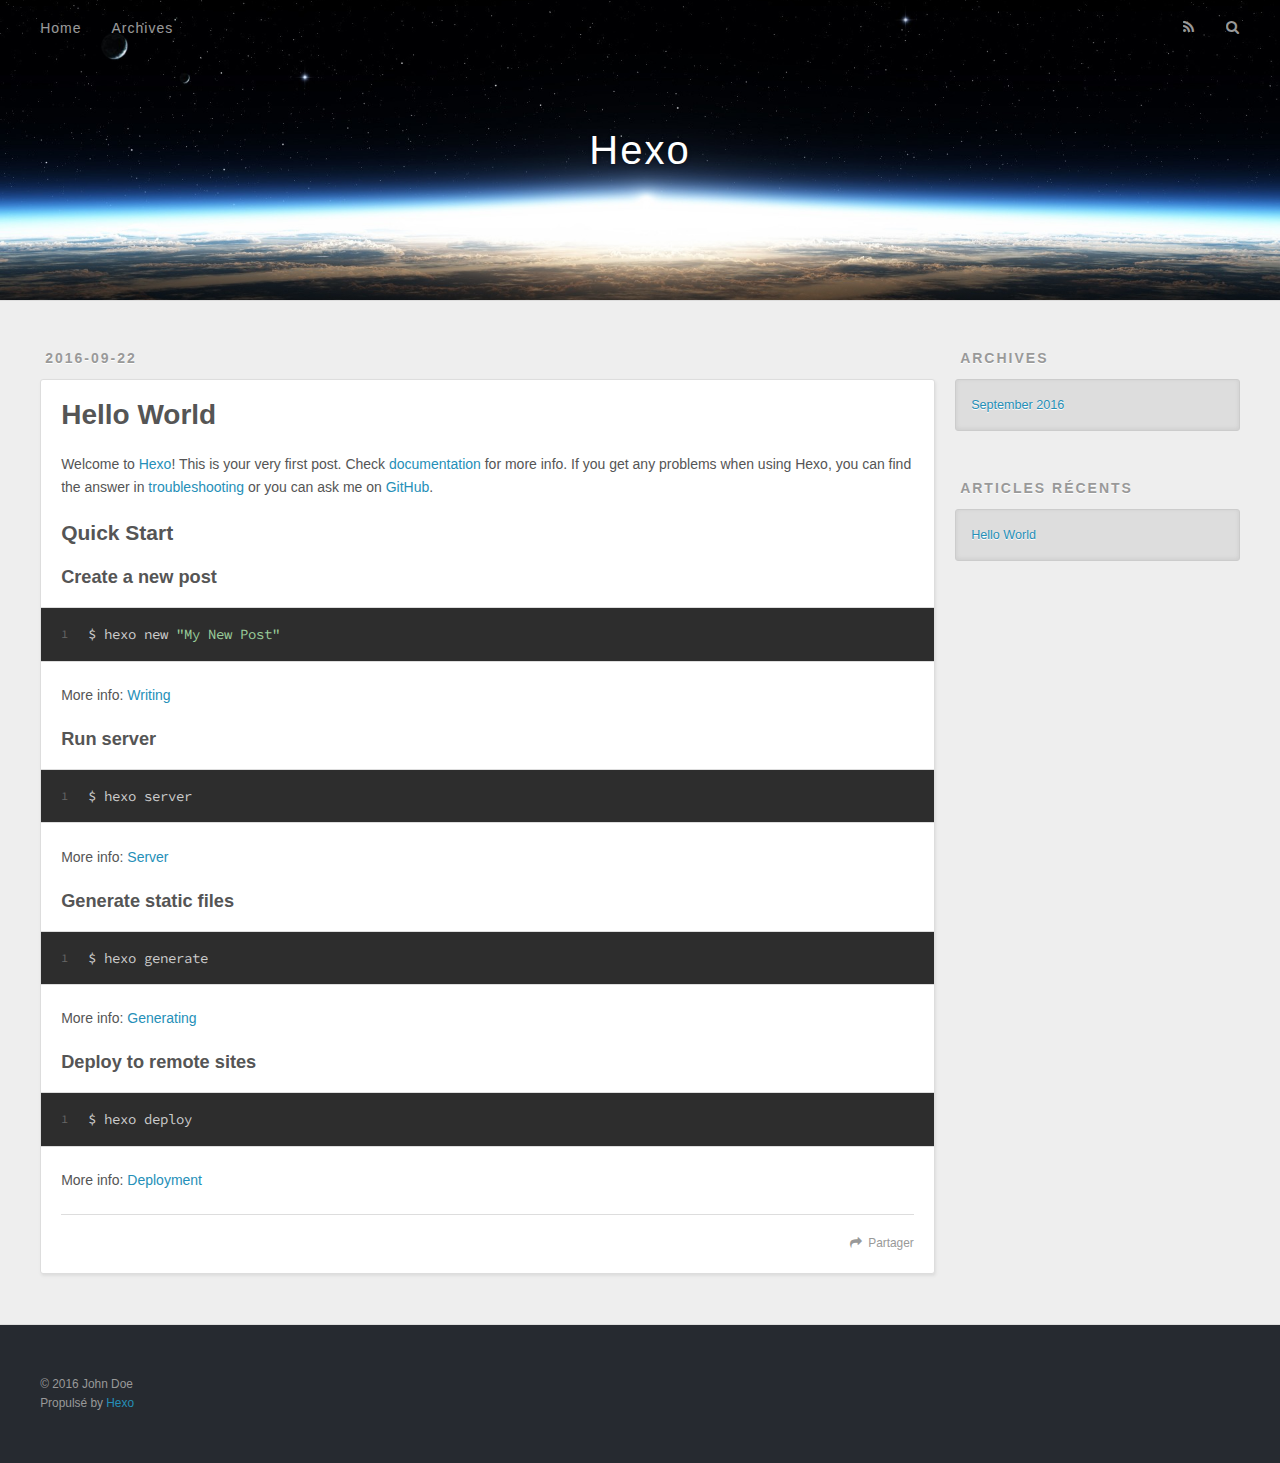
==== index.html @ a5ebd4ea "Site updated: 2016-09-23 09:55:42" ====
<!DOCTYPE html>
<html>
<head>
  <meta charset="utf-8">
  
  <title>Hexo</title>
  <meta name="viewport" content="width=device-width, initial-scale=1, maximum-scale=1">
  <meta property="og:type" content="website">
<meta property="og:title" content="Hexo">
<meta property="og:url" content="http://yoursite.com/index.html">
<meta property="og:site_name" content="Hexo">
<meta name="twitter:card" content="summary">
<meta name="twitter:title" content="Hexo">
  
    <link rel="alternate" href="/atom.xml" title="Hexo" type="application/atom+xml">
  
  
    <link rel="icon" href="/favicon.png">
  
  
    <link href="//fonts.googleapis.com/css?family=Source+Code+Pro" rel="stylesheet" type="text/css">
  
  <link rel="stylesheet" href="/css/style.css">
  

</head>

<body>
  <div id="container">
    <div id="wrap">
      <header id="header">
  <div id="banner"></div>
  <div id="header-outer" class="outer">
    <div id="header-title" class="inner">
      <h1 id="logo-wrap">
        <a href="/" id="logo">Hexo</a>
      </h1>
      
    </div>
    <div id="header-inner" class="inner">
      <nav id="main-nav">
        <a id="main-nav-toggle" class="nav-icon"></a>
        
          <a class="main-nav-link" href="/">Home</a>
        
          <a class="main-nav-link" href="/archives">Archives</a>
        
      </nav>
      <nav id="sub-nav">
        
          <a id="nav-rss-link" class="nav-icon" href="/atom.xml" title="Flux RSS"></a>
        
        <a id="nav-search-btn" class="nav-icon" title="Rechercher"></a>
      </nav>
      <div id="search-form-wrap">
        <form action="//google.com/search" method="get" accept-charset="UTF-8" class="search-form"><input type="search" name="q" results="0" class="search-form-input" placeholder="Search"><button type="submit" class="search-form-submit">&#xF002;</button><input type="hidden" name="sitesearch" value="http://yoursite.com"></form>
      </div>
    </div>
  </div>
</header>
      <div class="outer">
        <section id="main">
  
    <article id="post-hello-world" class="article article-type-post" itemscope itemprop="blogPost">
  <div class="article-meta">
    <a href="/2016/09/22/hello-world/" class="article-date">
  <time datetime="2016-09-22T08:57:06.992Z" itemprop="datePublished">2016-09-22</time>
</a>
    
  </div>
  <div class="article-inner">
    
    
      <header class="article-header">
        
  
    <h1 itemprop="name">
      <a class="article-title" href="/2016/09/22/hello-world/">Hello World</a>
    </h1>
  

      </header>
    
    <div class="article-entry" itemprop="articleBody">
      
        <p>Welcome to <a href="https://hexo.io/" target="_blank" rel="external">Hexo</a>! This is your very first post. Check <a href="https://hexo.io/docs/" target="_blank" rel="external">documentation</a> for more info. If you get any problems when using Hexo, you can find the answer in <a href="https://hexo.io/docs/troubleshooting.html" target="_blank" rel="external">troubleshooting</a> or you can ask me on <a href="https://github.com/hexojs/hexo/issues" target="_blank" rel="external">GitHub</a>.</p>
<h2 id="Quick-Start"><a href="#Quick-Start" class="headerlink" title="Quick Start"></a>Quick Start</h2><h3 id="Create-a-new-post"><a href="#Create-a-new-post" class="headerlink" title="Create a new post"></a>Create a new post</h3><figure class="highlight bash"><table><tr><td class="gutter"><pre><div class="line">1</div></pre></td><td class="code"><pre><div class="line">$ hexo new <span class="string">"My New Post"</span></div></pre></td></tr></table></figure>
<p>More info: <a href="https://hexo.io/docs/writing.html" target="_blank" rel="external">Writing</a></p>
<h3 id="Run-server"><a href="#Run-server" class="headerlink" title="Run server"></a>Run server</h3><figure class="highlight bash"><table><tr><td class="gutter"><pre><div class="line">1</div></pre></td><td class="code"><pre><div class="line">$ hexo server</div></pre></td></tr></table></figure>
<p>More info: <a href="https://hexo.io/docs/server.html" target="_blank" rel="external">Server</a></p>
<h3 id="Generate-static-files"><a href="#Generate-static-files" class="headerlink" title="Generate static files"></a>Generate static files</h3><figure class="highlight bash"><table><tr><td class="gutter"><pre><div class="line">1</div></pre></td><td class="code"><pre><div class="line">$ hexo generate</div></pre></td></tr></table></figure>
<p>More info: <a href="https://hexo.io/docs/generating.html" target="_blank" rel="external">Generating</a></p>
<h3 id="Deploy-to-remote-sites"><a href="#Deploy-to-remote-sites" class="headerlink" title="Deploy to remote sites"></a>Deploy to remote sites</h3><figure class="highlight bash"><table><tr><td class="gutter"><pre><div class="line">1</div></pre></td><td class="code"><pre><div class="line">$ hexo deploy</div></pre></td></tr></table></figure>
<p>More info: <a href="https://hexo.io/docs/deployment.html" target="_blank" rel="external">Deployment</a></p>

      
    </div>
    <footer class="article-footer">
      <a data-url="http://yoursite.com/2016/09/22/hello-world/" data-id="citf3kb1y0000noc6h47ova7p" class="article-share-link">Partager</a>
      
      
    </footer>
  </div>
  
</article>


  

</section>
        
          <aside id="sidebar">
  
    

  
    

  
    
  
    
  <div class="widget-wrap">
    <h3 class="widget-title">Archives</h3>
    <div class="widget">
      <ul class="archive-list"><li class="archive-list-item"><a class="archive-list-link" href="/archives/2016/09/">September 2016</a></li></ul>
    </div>
  </div>


  
    
  <div class="widget-wrap">
    <h3 class="widget-title">Articles récents</h3>
    <div class="widget">
      <ul>
        
          <li>
            <a href="/2016/09/22/hello-world/">Hello World</a>
          </li>
        
      </ul>
    </div>
  </div>

  
</aside>
        
      </div>
      <footer id="footer">
  
  <div class="outer">
    <div id="footer-info" class="inner">
      &copy; 2016 John Doe<br>
      Propulsé by <a href="http://hexo.io/" target="_blank">Hexo</a>
    </div>
  </div>
</footer>
    </div>
    <nav id="mobile-nav">
  
    <a href="/" class="mobile-nav-link">Home</a>
  
    <a href="/archives" class="mobile-nav-link">Archives</a>
  
</nav>
    

<script src="//ajax.googleapis.com/ajax/libs/jquery/2.0.3/jquery.min.js"></script>


  <link rel="stylesheet" href="/fancybox/jquery.fancybox.css">
  <script src="/fancybox/jquery.fancybox.pack.js"></script>


<script src="/js/script.js"></script>

  </div>
</body>
</html>
---- css/style.css ----
body {
  width: 100%;
}
body:before,
body:after {
  content: "";
  display: table;
}
body:after {
  clear: both;
}
html,
body,
div,
span,
applet,
object,
iframe,
h1,
h2,
h3,
h4,
h5,
h6,
p,
blockquote,
pre,
a,
abbr,
acronym,
address,
big,
cite,
code,
del,
dfn,
em,
img,
ins,
kbd,
q,
s,
samp,
small,
strike,
strong,
sub,
sup,
tt,
var,
dl,
dt,
dd,
ol,
ul,
li,
fieldset,
form,
label,
legend,
table,
caption,
tbody,
tfoot,
thead,
tr,
th,
td {
  margin: 0;
  padding: 0;
  border: 0;
  outline: 0;
  font-weight: inherit;
  font-style: inherit;
  font-family: inherit;
  font-size: 100%;
  vertical-align: baseline;
}
body {
  line-height: 1;
  color: #000;
  background: #fff;
}
ol,
ul {
  list-style: none;
}
table {
  border-collapse: separate;
  border-spacing: 0;
  vertical-align: middle;
}
caption,
th,
td {
  text-align: left;
  font-weight: normal;
  vertical-align: middle;
}
a img {
  border: none;
}
input,
button {
  margin: 0;
  padding: 0;
}
input::-moz-focus-inner,
button::-moz-focus-inner {
  border: 0;
  padding: 0;
}
@font-face {
  font-family: FontAwesome;
  font-style: normal;
  font-weight: normal;
  src: url("fonts/fontawesome-webfont.eot?v=#4.0.3");
  src: url("fonts/fontawesome-webfont.eot?#iefix&v=#4.0.3") format("embedded-opentype"), url("fonts/fontawesome-webfont.woff?v=#4.0.3") format("woff"), url("fonts/fontawesome-webfont.ttf?v=#4.0.3") format("truetype"), url("fonts/fontawesome-webfont.svg#fontawesomeregular?v=#4.0.3") format("svg");
}
html,
body,
#container {
  height: 100%;
}
body {
  background: #eee;
  font: 14px "Helvetica Neue", Helvetica, Arial, sans-serif;
  -webkit-text-size-adjust: 100%;
}
.outer {
  max-width: 1220px;
  margin: 0 auto;
  padding: 0 20px;
}
.outer:before,
.outer:after {
  content: "";
  display: table;
}
.outer:after {
  clear: both;
}
.inner {
  display: inline;
  float: left;
  width: 98.33333333333333%;
  margin: 0 0.833333333333333%;
}
.left,
.alignleft {
  float: left;
}
.right,
.alignright {
  float: right;
}
.clear {
  clear: both;
}
#container {
  position: relative;
}
.mobile-nav-on {
  overflow: hidden;
}
#wrap {
  height: 100%;
  width: 100%;
  position: absolute;
  top: 0;
  left: 0;
  -webkit-transition: 0.2s ease-out;
  -moz-transition: 0.2s ease-out;
  -ms-transition: 0.2s ease-out;
  transition: 0.2s ease-out;
  z-index: 1;
  background: #eee;
}
.mobile-nav-on #wrap {
  left: 280px;
}
@media screen and (min-width: 768px) {
  #main {
    display: inline;
    float: left;
    width: 73.33333333333333%;
    margin: 0 0.833333333333333%;
  }
}
.article-date,
.article-category-link,
.archive-year,
.widget-title {
  text-decoration: none;
  text-transform: uppercase;
  letter-spacing: 2px;
  color: #999;
  margin-bottom: 1em;
  margin-left: 5px;
  line-height: 1em;
  text-shadow: 0 1px #fff;
  font-weight: bold;
}
.article-inner,
.archive-article-inner {
  background: #fff;
  -webkit-box-shadow: 1px 2px 3px #ddd;
  box-shadow: 1px 2px 3px #ddd;
  border: 1px solid #ddd;
  border-radius: 3px;
}
.article-entry h1,
.widget h1 {
  font-size: 2em;
}
.article-entry h2,
.widget h2 {
  font-size: 1.5em;
}
.article-entry h3,
.widget h3 {
  font-size: 1.3em;
}
.article-entry h4,
.widget h4 {
  font-size: 1.2em;
}
.article-entry h5,
.widget h5 {
  font-size: 1em;
}
.article-entry h6,
.widget h6 {
  font-size: 1em;
  color: #999;
}
.article-entry hr,
.widget hr {
  border: 1px dashed #ddd;
}
.article-entry strong,
.widget strong {
  font-weight: bold;
}
.article-entry em,
.widget em,
.article-entry cite,
.widget cite {
  font-style: italic;
}
.article-entry sup,
.widget sup,
.article-entry sub,
.widget sub {
  font-size: 0.75em;
  line-height: 0;
  position: relative;
  vertical-align: baseline;
}
.article-entry sup,
.widget sup {
  top: -0.5em;
}
.article-entry sub,
.widget sub {
  bottom: -0.2em;
}
.article-entry small,
.widget small {
  font-size: 0.85em;
}
.article-entry acronym,
.widget acronym,
.article-entry abbr,
.widget abbr {
  border-bottom: 1px dotted;
}
.article-entry ul,
.widget ul,
.article-entry ol,
.widget ol,
.article-entry dl,
.widget dl {
  margin: 0 20px;
  line-height: 1.6em;
}
.article-entry ul ul,
.widget ul ul,
.article-entry ol ul,
.widget ol ul,
.article-entry ul ol,
.widget ul ol,
.article-entry ol ol,
.widget ol ol {
  margin-top: 0;
  margin-bottom: 0;
}
.article-entry ul,
.widget ul {
  list-style: disc;
}
.article-entry ol,
.widget ol {
  list-style: decimal;
}
.article-entry dt,
.widget dt {
  font-weight: bold;
}
#header {
  height: 300px;
  position: relative;
  border-bottom: 1px solid #ddd;
}
#header:before,
#header:after {
  content: "";
  position: absolute;
  left: 0;
  right: 0;
  height: 40px;
}
#header:before {
  top: 0;
  background: -webkit-linear-gradient(rgba(0,0,0,0.2), transparent);
  background: -moz-linear-gradient(rgba(0,0,0,0.2), transparent);
  background: -ms-linear-gradient(rgba(0,0,0,0.2), transparent);
  background: linear-gradient(rgba(0,0,0,0.2), transparent);
}
#header:after {
  bottom: 0;
  background: -webkit-linear-gradient(transparent, rgba(0,0,0,0.2));
  background: -moz-linear-gradient(transparent, rgba(0,0,0,0.2));
  background: -ms-linear-gradient(transparent, rgba(0,0,0,0.2));
  background: linear-gradient(transparent, rgba(0,0,0,0.2));
}
#header-outer {
  height: 100%;
  position: relative;
}
#header-inner {
  position: relative;
  overflow: hidden;
}
#banner {
  position: absolute;
  top: 0;
  left: 0;
  width: 100%;
  height: 100%;
  background: url("images/banner.jpg") center #000;
  -webkit-background-size: cover;
  -moz-background-size: cover;
  background-size: cover;
  z-index: -1;
}
#header-title {
  text-align: center;
  height: 40px;
  position: absolute;
  top: 50%;
  left: 0;
  margin-top: -20px;
}
#logo,
#subtitle {
  text-decoration: none;
  color: #fff;
  font-weight: 300;
  text-shadow: 0 1px 4px rgba(0,0,0,0.3);
}
#logo {
  font-size: 40px;
  line-height: 40px;
  letter-spacing: 2px;
}
#subtitle {
  font-size: 16px;
  line-height: 16px;
  letter-spacing: 1px;
}
#subtitle-wrap {
  margin-top: 16px;
}
#main-nav {
  float: left;
  margin-left: -15px;
}
.nav-icon,
.main-nav-link {
  float: left;
  color: #fff;
  opacity: 0.6;
  text-decoration: none;
  text-shadow: 0 1px rgba(0,0,0,0.2);
  -webkit-transition: opacity 0.2s;
  -moz-transition: opacity 0.2s;
  -ms-transition: opacity 0.2s;
  transition: opacity 0.2s;
  display: block;
  padding: 20px 15px;
}
.nav-icon:hover,
.main-nav-link:hover {
  opacity: 1;
}
.nav-icon {
  font-family: FontAwesome;
  text-align: center;
  font-size: 14px;
  width: 14px;
  height: 14px;
  padding: 20px 15px;
  position: relative;
  cursor: pointer;
}
.main-nav-link {
  font-weight: 300;
  letter-spacing: 1px;
}
@media screen and (max-width: 479px) {
  .main-nav-link {
    display: none;
  }
}
#main-nav-toggle {
  display: none;
}
#main-nav-toggle:before {
  content: "\f0c9";
}
@media screen and (max-width: 479px) {
  #main-nav-toggle {
    display: block;
  }
}
#sub-nav {
  float: right;
  margin-right: -15px;
}
#nav-rss-link:before {
  content: "\f09e";
}
#nav-search-btn:before {
  content: "\f002";
}
#search-form-wrap {
  position: absolute;
  top: 15px;
  width: 150px;
  height: 30px;
  right: -150px;
  opacity: 0;
  -webkit-transition: 0.2s ease-out;
  -moz-transition: 0.2s ease-out;
  -ms-transition: 0.2s ease-out;
  transition: 0.2s ease-out;
}
#search-form-wrap.on {
  opacity: 1;
  right: 0;
}
@media screen and (max-width: 479px) {
  #search-form-wrap {
    width: 100%;
    right: -100%;
  }
}
.search-form {
  position: absolute;
  top: 0;
  left: 0;
  right: 0;
  background: #fff;
  padding: 5px 15px;
  border-radius: 15px;
  -webkit-box-shadow: 0 0 10px rgba(0,0,0,0.3);
  box-shadow: 0 0 10px rgba(0,0,0,0.3);
}
.search-form-input {
  border: none;
  background: none;
  color: #555;
  width: 100%;
  font: 13px "Helvetica Neue", Helvetica, Arial, sans-serif;
  outline: none;
}
.search-form-input::-webkit-search-results-decoration,
.search-form-input::-webkit-search-cancel-button {
  -webkit-appearance: none;
}
.search-form-submit {
  position: absolute;
  top: 50%;
  right: 10px;
  margin-top: -7px;
  font: 13px FontAwesome;
  border: none;
  background: none;
  color: #bbb;
  cursor: pointer;
}
.search-form-submit:hover,
.search-form-submit:focus {
  color: #777;
}
.article {
  margin: 50px 0;
}
.article-inner {
  overflow: hidden;
}
.article-meta:before,
.article-meta:after {
  content: "";
  display: table;
}
.article-meta:after {
  clear: both;
}
.article-date {
  float: left;
}
.article-category {
  float: left;
  line-height: 1em;
  color: #ccc;
  text-shadow: 0 1px #fff;
  margin-left: 8px;
}
.article-category:before {
  content: "\2022";
}
.article-category-link {
  margin: 0 12px 1em;
}
.article-header {
  padding: 20px 20px 0;
}
.article-title {
  text-decoration: none;
  font-size: 2em;
  font-weight: bold;
  color: #555;
  line-height: 1.1em;
  -webkit-transition: color 0.2s;
  -moz-transition: color 0.2s;
  -ms-transition: color 0.2s;
  transition: color 0.2s;
}
a.article-title:hover {
  color: #258fb8;
}
.article-entry {
  color: #555;
  padding: 0 20px;
}
.article-entry:before,
.article-entry:after {
  content: "";
  display: table;
}
.article-entry:after {
  clear: both;
}
.article-entry p,
.article-entry table {
  line-height: 1.6em;
  margin: 1.6em 0;
}
.article-entry h1,
.article-entry h2,
.article-entry h3,
.article-entry h4,
.article-entry h5,
.article-entry h6 {
  font-weight: bold;
}
.article-entry h1,
.article-entry h2,
.article-entry h3,
.article-entry h4,
.article-entry h5,
.article-entry h6 {
  line-height: 1.1em;
  margin: 1.1em 0;
}
.article-entry a {
  color: #258fb8;
  text-decoration: none;
}
.article-entry a:hover {
  text-decoration: underline;
}
.article-entry ul,
.article-entry ol,
.article-entry dl {
  margin-top: 1.6em;
  margin-bottom: 1.6em;
}
.article-entry img,
.article-entry video {
  max-width: 100%;
  height: auto;
  display: block;
  margin: auto;
}
.article-entry iframe {
  border: none;
}
.article-entry table {
  width: 100%;
  border-collapse: collapse;
  border-spacing: 0;
}
.article-entry th {
  font-weight: bold;
  border-bottom: 3px solid #ddd;
  padding-bottom: 0.5em;
}
.article-entry td {
  border-bottom: 1px solid #ddd;
  padding: 10px 0;
}
.article-entry blockquote {
  font-family: Georgia, "Times New Roman", serif;
  font-size: 1.4em;
  margin: 1.6em 20px;
  text-align: center;
}
.article-entry blockquote footer {
  font-size: 14px;
  margin: 1.6em 0;
  font-family: "Helvetica Neue", Helvetica, Arial, sans-serif;
}
.article-entry blockquote footer cite:before {
  content: "—";
  padding: 0 0.5em;
}
.article-entry .pullquote {
  text-align: left;
  width: 45%;
  margin: 0;
}
.article-entry .pullquote.left {
  margin-left: 0.5em;
  margin-right: 1em;
}
.article-entry .pullquote.right {
  margin-right: 0.5em;
  margin-left: 1em;
}
.article-entry .caption {
  color: #999;
  display: block;
  font-size: 0.9em;
  margin-top: 0.5em;
  position: relative;
  text-align: center;
}
.article-entry .video-container {
  position: relative;
  padding-top: 56.25%;
  height: 0;
  overflow: hidden;
}
.article-entry .video-container iframe,
.article-entry .video-container object,
.article-entry .video-container embed {
  position: absolute;
  top: 0;
  left: 0;
  width: 100%;
  height: 100%;
  margin-top: 0;
}
.article-more-link a {
  display: inline-block;
  line-height: 1em;
  padding: 6px 15px;
  border-radius: 15px;
  background: #eee;
  color: #999;
  text-shadow: 0 1px #fff;
  text-decoration: none;
}
.article-more-link a:hover {
  background: #258fb8;
  color: #fff;
  text-decoration: none;
  text-shadow: 0 1px #1e7293;
}
.article-footer {
  font-size: 0.85em;
  line-height: 1.6em;
  border-top: 1px solid #ddd;
  padding-top: 1.6em;
  margin: 0 20px 20px;
}
.article-footer:before,
.article-footer:after {
  content: "";
  display: table;
}
.article-footer:after {
  clear: both;
}
.article-footer a {
  color: #999;
  text-decoration: none;
}
.article-footer a:hover {
  color: #555;
}
.article-tag-list-item {
  float: left;
  margin-right: 10px;
}
.article-tag-list-link:before {
  content: "#";
}
.article-comment-link {
  float: right;
}
.article-comment-link:before {
  content: "\f075";
  font-family: FontAwesome;
  padding-right: 8px;
}
.article-share-link {
  cursor: pointer;
  float: right;
  margin-left: 20px;
}
.article-share-link:before {
  content: "\f064";
  font-family: FontAwesome;
  padding-right: 6px;
}
#article-nav {
  position: relative;
}
#article-nav:before,
#article-nav:after {
  content: "";
  display: table;
}
#article-nav:after {
  clear: both;
}
@media screen and (min-width: 768px) {
  #article-nav {
    margin: 50px 0;
  }
  #article-nav:before {
    width: 8px;
    height: 8px;
    position: absolute;
    top: 50%;
    left: 50%;
    margin-top: -4px;
    margin-left: -4px;
    content: "";
    border-radius: 50%;
    background: #ddd;
    -webkit-box-shadow: 0 1px 2px #fff;
    box-shadow: 0 1px 2px #fff;
  }
}
.article-nav-link-wrap {
  text-decoration: none;
  text-shadow: 0 1px #fff;
  color: #999;
  -webkit-box-sizing: border-box;
  -moz-box-sizing: border-box;
  box-sizing: border-box;
  margin-top: 50px;
  text-align: center;
  display: block;
}
.article-nav-link-wrap:hover {
  color: #555;
}
@media screen and (min-width: 768px) {
  .article-nav-link-wrap {
    width: 50%;
    margin-top: 0;
  }
}
@media screen and (min-width: 768px) {
  #article-nav-newer {
    float: left;
    text-align: right;
    padding-right: 20px;
  }
}
@media screen and (min-width: 768px) {
  #article-nav-older {
    float: right;
    text-align: left;
    padding-left: 20px;
  }
}
.article-nav-caption {
  text-transform: uppercase;
  letter-spacing: 2px;
  color: #ddd;
  line-height: 1em;
  font-weight: bold;
}
#article-nav-newer .article-nav-caption {
  margin-right: -2px;
}
.article-nav-title {
  font-size: 0.85em;
  line-height: 1.6em;
  margin-top: 0.5em;
}
.article-share-box {
  position: absolute;
  display: none;
  background: #fff;
  -webkit-box-shadow: 1px 2px 10px rgba(0,0,0,0.2);
  box-shadow: 1px 2px 10px rgba(0,0,0,0.2);
  border-radius: 3px;
  margin-left: -145px;
  overflow: hidden;
  z-index: 1;
}
.article-share-box.on {
  display: block;
}
.article-share-input {
  width: 100%;
  background: none;
  -webkit-box-sizing: border-box;
  -moz-box-sizing: border-box;
  box-sizing: border-box;
  font: 14px "Helvetica Neue", Helvetica, Arial, sans-serif;
  padding: 0 15px;
  color: #555;
  outline: none;
  border: 1px solid #ddd;
  border-radius: 3px 3px 0 0;
  height: 36px;
  line-height: 36px;
}
.article-share-links {
  background: #eee;
}
.article-share-links:before,
.article-share-links:after {
  content: "";
  display: table;
}
.article-share-links:after {
  clear: both;
}
.article-share-twitter,
.article-share-facebook,
.article-share-pinterest,
.article-share-google {
  width: 50px;
  height: 36px;
  display: block;
  float: left;
  position: relative;
  color: #999;
  text-shadow: 0 1px #fff;
}
.article-share-twitter:before,
.article-share-facebook:before,
.article-share-pinterest:before,
.article-share-google:before {
  font-size: 20px;
  font-family: FontAwesome;
  width: 20px;
  height: 20px;
  position: absolute;
  top: 50%;
  left: 50%;
  margin-top: -10px;
  margin-left: -10px;
  text-align: center;
}
.article-share-twitter:hover,
.article-share-facebook:hover,
.article-share-pinterest:hover,
.article-share-google:hover {
  color: #fff;
}
.article-share-twitter:before {
  content: "\f099";
}
.article-share-twitter:hover {
  background: #00aced;
  text-shadow: 0 1px #008abe;
}
.article-share-facebook:before {
  content: "\f09a";
}
.article-share-facebook:hover {
  background: #3b5998;
  text-shadow: 0 1px #2f477a;
}
.article-share-pinterest:before {
  content: "\f0d2";
}
.article-share-pinterest:hover {
  background: #cb2027;
  text-shadow: 0 1px #a21a1f;
}
.article-share-google:before {
  content: "\f0d5";
}
.article-share-google:hover {
  background: #dd4b39;
  text-shadow: 0 1px #be3221;
}
.article-gallery {
  background: #000;
  position: relative;
}
.article-gallery-photos {
  position: relative;
  overflow: hidden;
}
.article-gallery-img {
  display: none;
  max-width: 100%;
}
.article-gallery-img:first-child {
  display: block;
}
.article-gallery-img.loaded {
  position: absolute;
  display: block;
}
.article-gallery-img img {
  display: block;
  max-width: 100%;
  margin: 0 auto;
}
#comments {
  background: #fff;
  -webkit-box-shadow: 1px 2px 3px #ddd;
  box-shadow: 1px 2px 3px #ddd;
  padding: 20px;
  border: 1px solid #ddd;
  border-radius: 3px;
  margin: 50px 0;
}
#comments a {
  color: #258fb8;
}
.archives-wrap {
  margin: 50px 0;
}
.archives:before,
.archives:after {
  content: "";
  display: table;
}
.archives:after {
  clear: both;
}
.archive-year-wrap {
  margin-bottom: 1em;
}
.archives {
  -webkit-column-gap: 10px;
  -moz-column-gap: 10px;
  column-gap: 10px;
}
@media screen and (min-width: 480px) and (max-width: 767px) {
  .archives {
    -webkit-column-count: 2;
    -moz-column-count: 2;
    column-count: 2;
  }
}
@media screen and (min-width: 768px) {
  .archives {
    -webkit-column-count: 3;
    -moz-column-count: 3;
    column-count: 3;
  }
}
.archive-article {
  -webkit-column-break-inside: avoid;
  page-break-inside: avoid;
  overflow: hidden;
  break-inside: avoid-column;
}
.archive-article-inner {
  padding: 10px;
  margin-bottom: 15px;
}
.archive-article-title {
  text-decoration: none;
  font-weight: bold;
  color: #555;
  -webkit-transition: color 0.2s;
  -moz-transition: color 0.2s;
  -ms-transition: color 0.2s;
  transition: color 0.2s;
  line-height: 1.6em;
}
.archive-article-title:hover {
  color: #258fb8;
}
.archive-article-footer {
  margin-top: 1em;
}
.archive-article-date {
  color: #999;
  text-decoration: none;
  font-size: 0.85em;
  line-height: 1em;
  margin-bottom: 0.5em;
  display: block;
}
#page-nav {
  margin: 50px auto;
  background: #fff;
  -webkit-box-shadow: 1px 2px 3px #ddd;
  box-shadow: 1px 2px 3px #ddd;
  border: 1px solid #ddd;
  border-radius: 3px;
  text-align: center;
  color: #999;
  overflow: hidden;
}
#page-nav:before,
#page-nav:after {
  content: "";
  display: table;
}
#page-nav:after {
  clear: both;
}
#page-nav a,
#page-nav span {
  padding: 10px 20px;
  line-height: 1;
  height: 2ex;
}
#page-nav a {
  color: #999;
  text-decoration: none;
}
#page-nav a:hover {
  background: #999;
  color: #fff;
}
#page-nav .prev {
  float: left;
}
#page-nav .next {
  float: right;
}
#page-nav .page-number {
  display: inline-block;
}
@media screen and (max-width: 479px) {
  #page-nav .page-number {
    display: none;
  }
}
#page-nav .current {
  color: #555;
  font-weight: bold;
}
#page-nav .space {
  color: #ddd;
}
#footer {
  background: #262a30;
  padding: 50px 0;
  border-top: 1px solid #ddd;
  color: #999;
}
#footer a {
  color: #258fb8;
  text-decoration: none;
}
#footer a:hover {
  text-decoration: underline;
}
#footer-info {
  line-height: 1.6em;
  font-size: 0.85em;
}
.article-entry pre,
.article-entry .highlight {
  background: #2d2d2d;
  margin: 0 -20px;
  padding: 15px 20px;
  border-style: solid;
  border-color: #ddd;
  border-width: 1px 0;
  overflow: auto;
  color: #ccc;
  line-height: 22.400000000000002px;
}
.article-entry .highlight .gutter pre,
.article-entry .gist .gist-file .gist-data .line-numbers {
  color: #666;
  font-size: 0.85em;
}
.article-entry pre,
.article-entry code {
  font-family: "Source Code Pro", Consolas, Monaco, Menlo, Consolas, monospace;
}
.article-entry code {
  background: #eee;
  text-shadow: 0 1px #fff;
  padding: 0 0.3em;
}
.article-entry pre code {
  background: none;
  text-shadow: none;
  padding: 0;
}
.article-entry .highlight pre {
  border: none;
  margin: 0;
  padding: 0;
}
.article-entry .highlight table {
  margin: 0;
  width: auto;
}
.article-entry .highlight td {
  border: none;
  padding: 0;
}
.article-entry .highlight figcaption {
  font-size: 0.85em;
  color: #999;
  line-height: 1em;
  margin-bottom: 1em;
}
.article-entry .highlight figcaption:before,
.article-entry .highlight figcaption:after {
  content: "";
  display: table;
}
.article-entry .highlight figcaption:after {
  clear: both;
}
.article-entry .highlight figcaption a {
  float: right;
}
.article-entry .highlight .gutter pre {
  text-align: right;
  padding-right: 20px;
}
.article-entry .highlight .line {
  height: 22.400000000000002px;
}
.article-entry .highlight .line.marked {
  background: #515151;
}
.article-entry .gist {
  margin: 0 -20px;
  border-style: solid;
  border-color: #ddd;
  border-width: 1px 0;
  background: #2d2d2d;
  padding: 15px 20px 15px 0;
}
.article-entry .gist .gist-file {
  border: none;
  font-family: "Source Code Pro", Consolas, Monaco, Menlo, Consolas, monospace;
  margin: 0;
}
.article-entry .gist .gist-file .gist-data {
  background: none;
  border: none;
}
.article-entry .gist .gist-file .gist-data .line-numbers {
  background: none;
  border: none;
  padding: 0 20px 0 0;
}
.article-entry .gist .gist-file .gist-data .line-data {
  padding: 0 !important;
}
.article-entry .gist .gist-file .highlight {
  margin: 0;
  padding: 0;
  border: none;
}
.article-entry .gist .gist-file .gist-meta {
  background: #2d2d2d;
  color: #999;
  font: 0.85em "Helvetica Neue", Helvetica, Arial, sans-serif;
  text-shadow: 0 0;
  padding: 0;
  margin-top: 1em;
  margin-left: 20px;
}
.article-entry .gist .gist-file .gist-meta a {
  color: #258fb8;
  font-weight: normal;
}
.article-entry .gist .gist-file .gist-meta a:hover {
  text-decoration: underline;
}
pre .comment,
pre .title {
  color: #999;
}
pre .variable,
pre .attribute,
pre .tag,
pre .regexp,
pre .ruby .constant,
pre .xml .tag .title,
pre .xml .pi,
pre .xml .doctype,
pre .html .doctype,
pre .css .id,
pre .css .class,
pre .css .pseudo {
  color: #f2777a;
}
pre .number,
pre .preprocessor,
pre .built_in,
pre .literal,
pre .params,
pre .constant {
  color: #f99157;
}
pre .class,
pre .ruby .class .title,
pre .css .rules .attribute {
  color: #9c9;
}
pre .string,
pre .value,
pre .inheritance,
pre .header,
pre .ruby .symbol,
pre .xml .cdata {
  color: #9c9;
}
pre .css .hexcolor {
  color: #6cc;
}
pre .function,
pre .python .decorator,
pre .python .title,
pre .ruby .function .title,
pre .ruby .title .keyword,
pre .perl .sub,
pre .javascript .title,
pre .coffeescript .title {
  color: #69c;
}
pre .keyword,
pre .javascript .function {
  color: #c9c;
}
@media screen and (max-width: 479px) {
  #mobile-nav {
    position: absolute;
    top: 0;
    left: 0;
    width: 280px;
    height: 100%;
    background: #191919;
    border-right: 1px solid #fff;
  }
}
@media screen and (max-width: 479px) {
  .mobile-nav-link {
    display: block;
    color: #999;
    text-decoration: none;
    padding: 15px 20px;
    font-weight: bold;
  }
  .mobile-nav-link:hover {
    color: #fff;
  }
}
@media screen and (min-width: 768px) {
  #sidebar {
    display: inline;
    float: left;
    width: 23.333333333333332%;
    margin: 0 0.833333333333333%;
  }
}
.widget-wrap {
  margin: 50px 0;
}
.widget {
  color: #777;
  text-shadow: 0 1px #fff;
  background: #ddd;
  -webkit-box-shadow: 0 -1px 4px #ccc inset;
  box-shadow: 0 -1px 4px #ccc inset;
  border: 1px solid #ccc;
  padding: 15px;
  border-radius: 3px;
}
.widget a {
  color: #258fb8;
  text-decoration: none;
}
.widget a:hover {
  text-decoration: underline;
}
.widget ul ul,
.widget ol ul,
.widget dl ul,
.widget ul ol,
.widget ol ol,
.widget dl ol,
.widget ul dl,
.widget ol dl,
.widget dl dl {
  margin-left: 15px;
  list-style: disc;
}
.widget {
  line-height: 1.6em;
  word-wrap: break-word;
  font-size: 0.9em;
}
.widget ul,
.widget ol {
  list-style: none;
  margin: 0;
}
.widget ul ul,
.widget ol ul,
.widget ul ol,
.widget ol ol {
  margin: 0 20px;
}
.widget ul ul,
.widget ol ul {
  list-style: disc;
}
.widget ul ol,
.widget ol ol {
  list-style: decimal;
}
.category-list-count,
.tag-list-count,
.archive-list-count {
  padding-left: 5px;
  color: #999;
  font-size: 0.85em;
}
.category-list-count:before,
.tag-list-count:before,
.archive-list-count:before {
  content: "(";
}
.category-list-count:after,
.tag-list-count:after,
.archive-list-count:after {
  content: ")";
}
.tagcloud a {
  margin-right: 5px;
  display: inline-block;
}
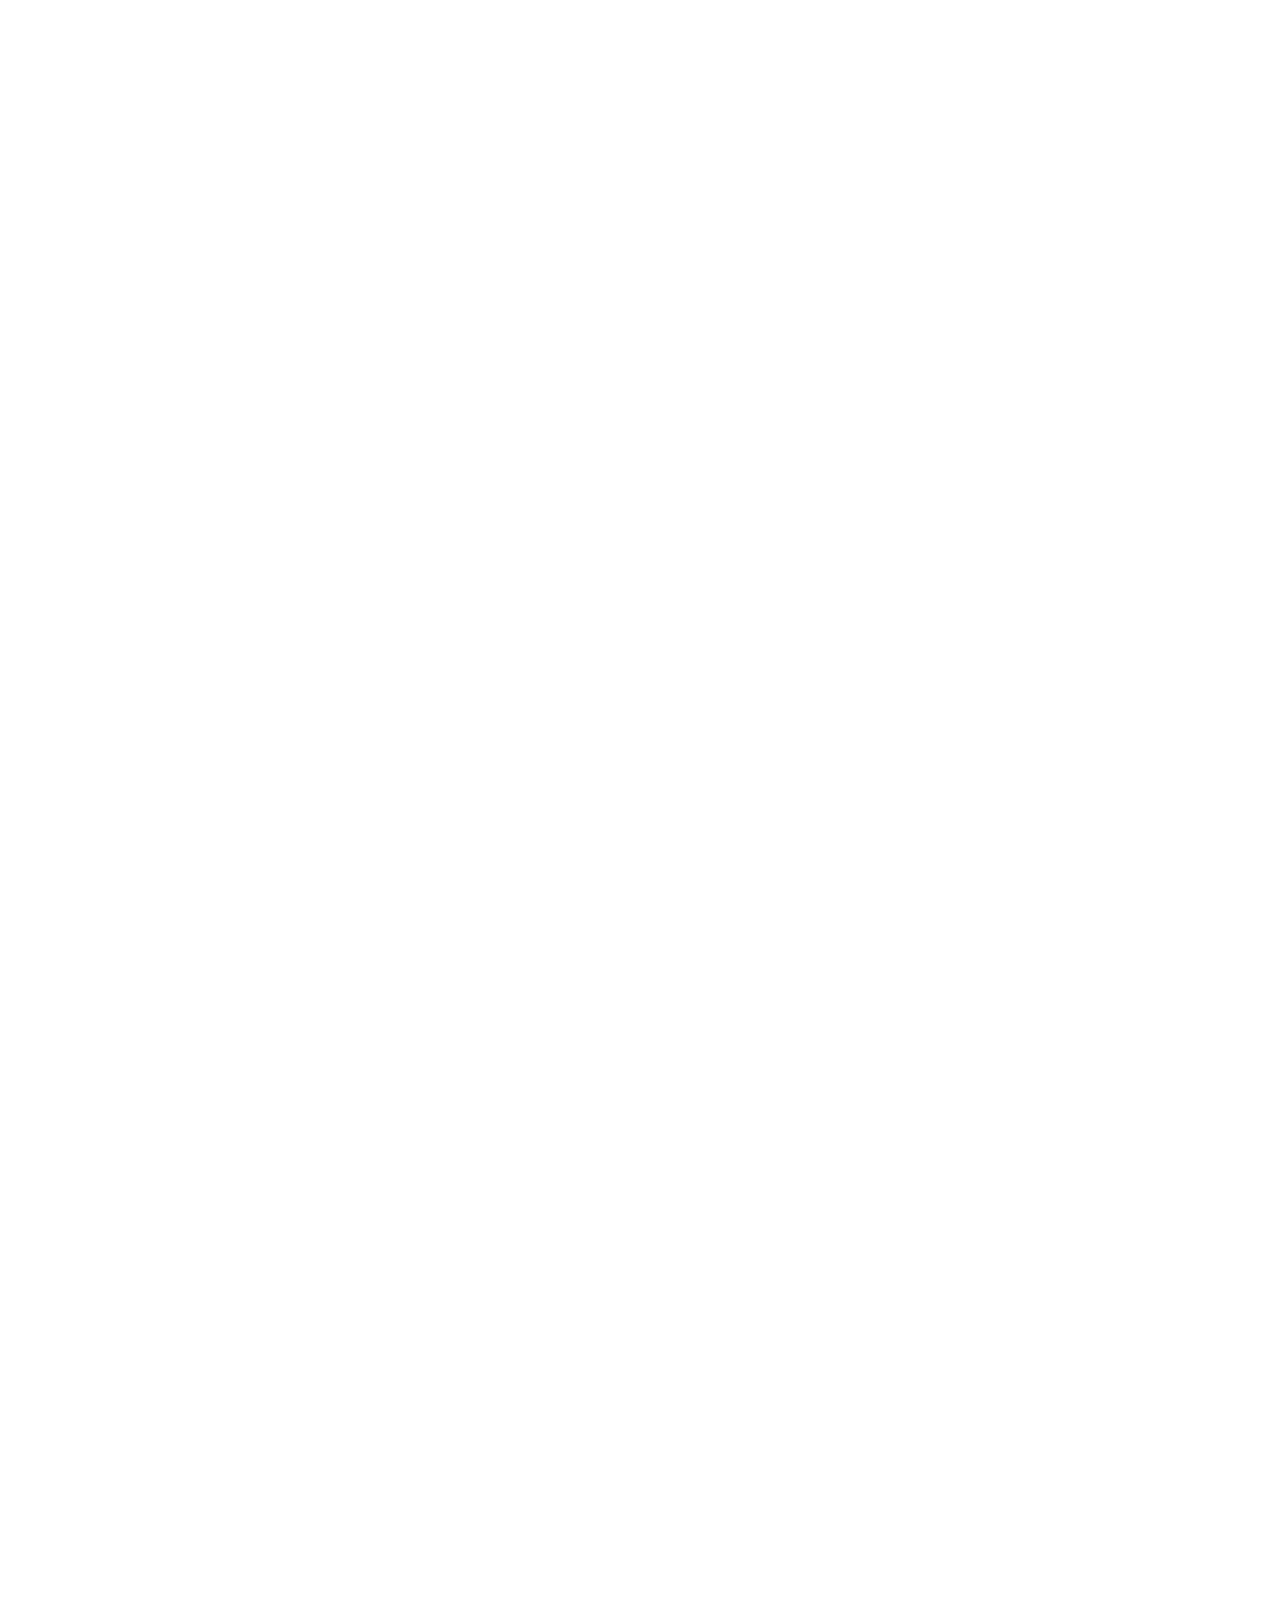
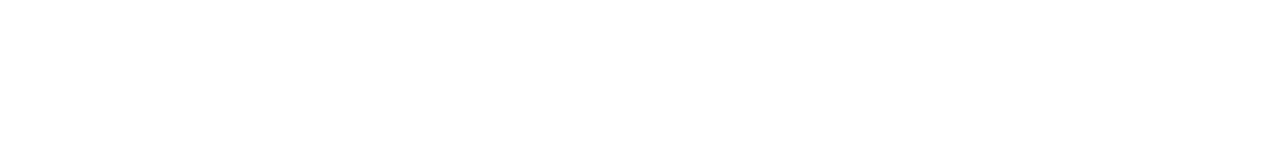
==== commit bb322b34: "Site updated: 2016-09-23 11:16:02" ====
--- a/index.html
+++ b/index.html
@@ -1,180 +1,376 @@
 <!DOCTYPE html>
-<html>
+<!--[if lte IE 8 ]>
+<html class="ie" xmlns="http://www.w3.org/1999/xhtml" xml:lang="en-US" lang="en-US">
+<![endif]-->
+<!--[if (gte IE 9)|!(IE)]><!-->
+<!--
+***************  *      *     *
+      8          *    *       *
+      8          *  *         *
+      8          **           *
+      8          *  *         *
+      8          *    *       *
+      8          *      *     *
+      8          *        *   ***********    -----Theme By Kieran(http://go.kieran.top)
+-->
+<html xmlns="http://www.w3.org/1999/xhtml" xml:lang="en-US" lang="en-US">
+<!--<![endif]-->
+
 <head>
-  <meta charset="utf-8">
-  
   <title>Hexo</title>
-  <meta name="viewport" content="width=device-width, initial-scale=1, maximum-scale=1">
-  <meta property="og:type" content="website">
-<meta property="og:title" content="Hexo">
-<meta property="og:url" content="http://yoursite.com/index.html">
-<meta property="og:site_name" content="Hexo">
-<meta name="twitter:card" content="summary">
-<meta name="twitter:title" content="Hexo">
-  
+  <!-- Meta data -->
+    <meta http-equiv="Content-Type" content="text/html" charset="UTF-8" >
+    <meta http-equiv="X-UA-Compatible" content="IE=edge"/>
+    <meta name="viewport" content="width=device-width, initial-scale=1.0" />
+    <meta name="generator" content="Hexo">
+    <meta name="author" content="John Doe">
+    <meta name="description" content="" />
+    <meta name="keywords" content="" />
+
+    <!-- Favicon, (keep icon in root folder) -->
+    <link rel="Shortcut Icon" href="/img/favicon.ico" type="image/ico">
+
     <link rel="alternate" href="/atom.xml" title="Hexo" type="application/atom+xml">
+    <link rel="stylesheet" href="/css/all.css" media="screen" type="text/css">
+	
+    <link rel="stylesheet" href="/highlightjs/vs.css" type="text/css">
+    
+    
+
+    <!-- Custom stylesheet, (add custom styles here, always load last) -->
+    <!-- Load our stylesheet for IE8 -->
+    <!--[if IE 8]>
+    <link rel="stylesheet" type="text/css" href="/css/ie8.css" />
+    <![endif]-->
+
+    <!-- Google Webfonts (Monserrat 400/700, Open Sans 400/600) -->
+    <link href='//fonts.useso.com/css?family=Montserrat:400,700' rel='stylesheet' type='text/css'>
+    <link href='//fonts.useso.com/css?family=Open+Sans:400,600' rel='stylesheet' type='text/css'>
+
+    <!-- Load our fonts individually if IE8+, to avoid faux bold & italic rendering -->
+    <!--[if IE]>
+    <link href='http://fonts.useso.com/css?family=Montserrat:400' rel='stylesheet' type='text/css'>
+    <link href='http://fonts.useso.com/css?family=Montserrat:700' rel='stylesheet' type='text/css'>
+    <link href='http://fonts.useso.com/css?family=Open+Sans:400' rel='stylesheet' type='text/css'>
+    <link href='http://fonts.useso.com/css?family=Open+Sans:600' rel='stylesheet' type='text/css'>
+    <![endif]-->
+
+    <!-- jQuery | Load our jQuery, with an alternative source fallback to a local version if request is unavailable -->
+    <script src="/js/jquery-1.11.1.min.js"></script>
+    <script>window.jQuery || document.write('<script src="js/jquery-1.11.1.min.js"><\/script>')</script>
+
+    <!-- Load these in the <head> for quicker IE8+ load times -->
+    <!-- HTML5 shim and Respond.js IE8 support of HTML5 elements and media queries -->
+    <!--[if lt IE 9]>
+    <script src="/js/html5shiv.min.js"></script>
+    <script src="/js/respond.min.js"></script>
+    <![endif]-->
+
+
+
+
+
+
+
+
+
+
   
   
-    <link rel="icon" href="/favicon.png">
   
+
   
-    <link href="//fonts.googleapis.com/css?family=Source+Code+Pro" rel="stylesheet" type="text/css">
-  
-  <link rel="stylesheet" href="/css/style.css">
-  
-
+  <style>.col-md-8.col-md-offset-2.opening-statement img{display:none;}</style>
 </head>
 
-<body>
-  <div id="container">
-    <div id="wrap">
-      <header id="header">
-  <div id="banner"></div>
-  <div id="header-outer" class="outer">
-    <div id="header-title" class="inner">
-      <h1 id="logo-wrap">
-        <a href="/" id="logo">Hexo</a>
-      </h1>
+<!--
+<body class="home-template">
+-->
+<body id="index" class="lightnav animsition">
+
+      <!-- ============================ Off-canvas navigation =========================== -->
+
+    <div class="sb-slidebar sb-right sb-style-overlay sb-momentum-scrolling">
+        <div class="sb-close" aria-label="Close Menu" aria-hidden="true">
+            <img src="/img/close.png" alt="Close"/>
+        </div>
+        <!-- Lists in Slidebars -->
+        <ul class="sb-menu">
+            <li><a href="/" class="animsition-link" title="Home">Home</a></li>
+            <li><a href="/archives" class="animsition-link" title="archive">archives</a></li>
+            <!-- Dropdown Menu -->
+			 
+            <li>
+                <a class="sb-toggle-submenu">Works<span class="sb-caret"></span></a>
+                <ul class="sb-submenu">
+                    
+                        <li><a href="/" target="_BLANK" class="animsition-link">AAA</a></li>
+                    
+                        <li><a href="/atom.xml" target="_BLANK" class="animsition-link">BBB</a></li>
+                    
+                </ul>
+            </li>
+            
+            
+            
+            <li>
+                <a class="sb-toggle-submenu">Links<span class="sb-caret"></span></a>
+                <ul class="sb-submenu">
+                    
+                    <li><a href="http://go.kieran.top/" class="animsition-link">Kieran</a></li>
+                    
+                    <li><a href="http://domain.com/" class="animsition-link">Name</a></li>
+                    
+                </ul>
+            </li>
+            
+        </ul>
+        <!-- Lists in Slidebars -->
+        <ul class="sb-menu secondary">
+            <li><a href="/about.html" class="animsition-link" title="about">About</a></li>
+            <li><a href="/atom.xml" class="animsition-link" title="rss">RSS</a></li>
+        </ul>
+    </div>
+    
+    <!-- ============================ END Off-canvas navigation =========================== -->
+
+    <!-- ============================ #sb-site Main Page Wrapper =========================== -->
+
+    <div id="sb-site">
+        <!-- #sb-site - All page content should be contained within this id, except the off-canvas navigation itself -->
+
+        <!-- ============================ Header & Logo bar =========================== -->
+
+        <div id="navigation" class="navbar navbar-fixed-top">
+            <div class="navbar-inner">
+                <div class="container">
+                    <!-- Nav logo -->
+                    <div class="logo">
+                        <a href="/" title="Logo" class="animsition-link">
+                         <img src="/img/logo.png" alt="Logo" width="35px;"/> 
+                        </a>
+                    </div>
+                    <!-- // Nav logo -->
+                    <!-- Info-bar -->
+                    <nav>
+                        <ul class="nav">
+                            <li><a href="/" class="animsition-link">Hexo</a></li>
+                            <li class="nolink"><span>Always </span>Creative.</li>
+                            
+                            <li><a href="https://github.com/" title="Github" target="_blank"><i class="icon-github"></i></a></li>
+                            
+                            
+                            <li><a href="https://twitter.com/" title="Twitter" target="_blank"><i class="icon-twitter"></i></a></li>
+                            
+                            
+                            <li><a href="https://www.facebook.com/" title="Facebook" target="_blank"><i class="icon-facebook"></i></a></li>
+                            
+                            
+                            <li><a href="https://google.com/" title="Google-Plus" target="_blank"><i class="icon-google-plus"></i></a></li>
+                            
+                            
+                            <li><a href="http://weibo.com/" title="Sina-Weibo" target="_blank"><i class="icon-sina-weibo"></i></a></li>
+                            
+                            <li class="nolink"><span>Welcome!</span></li>
+                        </ul>
+                    </nav>
+                    <!--// Info-bar -->
+                </div>
+                <!-- // .container -->
+                <div class="learnmore sb-toggle-right">More</div>
+                <button type="button" class="navbar-toggle menu-icon sb-toggle-right" title="More">
+                <span class="sr-only">Toggle navigation</span>
+                <span class="icon-bar before"></span>
+                <span class="icon-bar main"></span>
+                <span class="icon-bar after"></span>
+                </button>
+            </div>
+            <!-- // .navbar-inner -->
+        </div>
+
+        <!-- ============================ Header & Logo bar =========================== -->
+
+
+      <!-- ============================ Hero Image =========================== -->
+
+<section id="hero" class="scrollme">
+    <div class="container-fluid element-img" style="background: url(/img/bg_img.jpg) no-repeat center center fixed;background-size: cover">
+        <div class="row">
+            <div class="col-xs-12 col-sm-8 col-sm-offset-2 col-md-8 col-md-offset-2 vertical-align cover boost text-center">
+                <div class="center-me animateme" data-when="exit" data-from="0" data-to="0.6" data-opacity="0" data-translatey="100">
+                    <div>
+                        
+                        <h2>YOU'VE MADE A <span>BRAVE</span> DECISION, WELCOME.</h2>
+                        <p></p>
+                        
+                        <h2></h2>
+                        <p>每一个不曾起舞的日子都是对生命的辜负。</p>
+                        
+
+                    </div>
+                </div>
+            </div>
+            <!-- // .col-md-12 -->
+        </div>
+        <div class="herofade beige-dk"></div>
+    </div>
+</section>
+
+<!-- Height spacing helper -->
+<div class="heightblock"></div>
+<!-- // End height spacing helper -->
+
+<!-- ============================ END Hero Image =========================== -->
+<!-- ============================ Content =========================== -->
+
+<section id="intro">
+    <div class="container">
+        
+        <div class="row">
+            <div class="col-md-8 col-md-offset-2 opening-statement">
+                <div class="col-md-4">
+                    <h3><a href="/2016/09/23/My-New-Post/">My New Post</a></h3>
+                    <span>
+                        <span class="post-meta">
+      <time datetime="2016-09-23T02:14:56.000Z" itemprop="datePublished">
+          2016-09-23
+      </time>
+    
+</span>
+                    </span>
+                </div>
+                <div class="col-md-8">
+                    <p>
+                      
+                        
+                      
+                    </p>
+                    
+                    <p class="pull-right readMore">
+                        <a href="/2016/09/23/My-New-Post/">Read More...</a>
+                    </p>
+                    
+                </div>
+                <div class="clearfix"></div>
+                <hr class="nogutter">
+            </div>
+        </div>
+        
+        <div class="row">
+            <div class="col-md-8 col-md-offset-2 opening-statement">
+                <div class="col-md-4">
+                    <h3><a href="/2016/09/22/hello-world/">Hello World</a></h3>
+                    <span>
+                        <span class="post-meta">
+      <time datetime="2016-09-22T08:57:06.992Z" itemprop="datePublished">
+          2016-09-22
+      </time>
+    
+</span>
+                    </span>
+                </div>
+                <div class="col-md-8">
+                    <p>
+                      
+                        Welcome to Hexo! This is your very first post. Check documentation for more info. If you get any problems when using Hexo, you can find the answer in troubleshooting or you can ask me on GitHub.
+Quick StartCreate a new p
+                      
+                    </p>
+                    
+                    <p class="pull-right readMore">
+                        <a href="/2016/09/22/hello-world/">Read More...</a>
+                    </p>
+                    
+                </div>
+                <div class="clearfix"></div>
+                <hr class="nogutter">
+            </div>
+        </div>
+        
+        <nav class="pagination" role="pagination">
+          
+          
+        </nav>
+    </div>
+</section>
+<section id="statement">
+    <div class="container text-center wow fadeInUp" data-wow-delay="0.5s">
+        <div class="row">
+            <p>虽然还没想好写点什么，但是总觉得这里放句话比较和谐。</p>
+        </div>
+    </div>
+</section>
+<!-- ============================ END Content =========================== -->
+
       
-    </div>
-    <div id="header-inner" class="inner">
-      <nav id="main-nav">
-        <a id="main-nav-toggle" class="nav-icon"></a>
+<!-- ============================ Footer =========================== -->
+
+<footer>
+    <div class="container">
+            <div class="copy">
+                <p>
+                    &copy; 2014<script>new Date().getFullYear()>2010&&document.write("-"+new Date().getFullYear());</script>, Content By John Doe. All Rights Reserved.
+                </p>
+                <p>Theme By <a href="//go.kieran.top" style="color: #767D84">Kieran</a></p>
+            </div>
+            <div class="social">
+                <ul>
+                    
+                    <li><a href="https://github.com/" title="Github" target="_blank"><i class="icon-github"></i></a>&nbsp;</li>
+                    
+                    
+                    <li><a href="https://twitter.com/" title="Twitter" target="_blank"><i class="icon-twitter"></i></a>&nbsp;</li>
+                    
+                    
+                    <li><a href="https://www.facebook.com/" title="Facebook" target="_blank"><i class="icon-facebook"></i></a>&nbsp;</li>
+                    
+                    
+                    <li><a href="https://google.com/" title="Google-Plus" target="_blank"><i class="icon-google-plus"></i></a>&nbsp;</li>
+                    
+                    
+                    <li><a href="http://weibo.com/" title="Sina-Weibo" target="_blank"><i class="icon-sina-weibo"></i></a>&nbsp;</li>
+                    
+                </ul>
+            </div>
+            <div class="clearfix"> </div>
+        </div>
+</footer>
+
+<!-- ============================ END Footer =========================== -->
+      <!-- Load our scripts -->
         
-          <a class="main-nav-link" href="/">Home</a>
-        
-          <a class="main-nav-link" href="/archives">Archives</a>
-        
-      </nav>
-      <nav id="sub-nav">
-        
-          <a id="nav-rss-link" class="nav-icon" href="/atom.xml" title="Flux RSS"></a>
-        
-        <a id="nav-search-btn" class="nav-icon" title="Rechercher"></a>
-      </nav>
-      <div id="search-form-wrap">
-        <form action="//google.com/search" method="get" accept-charset="UTF-8" class="search-form"><input type="search" name="q" results="0" class="search-form-input" placeholder="Search"><button type="submit" class="search-form-submit">&#xF002;</button><input type="hidden" name="sitesearch" value="http://yoursite.com"></form>
-      </div>
-    </div>
-  </div>
-</header>
-      <div class="outer">
-        <section id="main">
-  
-    <article id="post-hello-world" class="article article-type-post" itemscope itemprop="blogPost">
-  <div class="article-meta">
-    <a href="/2016/09/22/hello-world/" class="article-date">
-  <time datetime="2016-09-22T08:57:06.992Z" itemprop="datePublished">2016-09-22</time>
-</a>
-    
-  </div>
-  <div class="article-inner">
-    
-    
-      <header class="article-header">
-        
-  
-    <h1 itemprop="name">
-      <a class="article-title" href="/2016/09/22/hello-world/">Hello World</a>
-    </h1>
-  
-
-      </header>
-    
-    <div class="article-entry" itemprop="articleBody">
-      
-        <p>Welcome to <a href="https://hexo.io/" target="_blank" rel="external">Hexo</a>! This is your very first post. Check <a href="https://hexo.io/docs/" target="_blank" rel="external">documentation</a> for more info. If you get any problems when using Hexo, you can find the answer in <a href="https://hexo.io/docs/troubleshooting.html" target="_blank" rel="external">troubleshooting</a> or you can ask me on <a href="https://github.com/hexojs/hexo/issues" target="_blank" rel="external">GitHub</a>.</p>
-<h2 id="Quick-Start"><a href="#Quick-Start" class="headerlink" title="Quick Start"></a>Quick Start</h2><h3 id="Create-a-new-post"><a href="#Create-a-new-post" class="headerlink" title="Create a new post"></a>Create a new post</h3><figure class="highlight bash"><table><tr><td class="gutter"><pre><div class="line">1</div></pre></td><td class="code"><pre><div class="line">$ hexo new <span class="string">"My New Post"</span></div></pre></td></tr></table></figure>
-<p>More info: <a href="https://hexo.io/docs/writing.html" target="_blank" rel="external">Writing</a></p>
-<h3 id="Run-server"><a href="#Run-server" class="headerlink" title="Run server"></a>Run server</h3><figure class="highlight bash"><table><tr><td class="gutter"><pre><div class="line">1</div></pre></td><td class="code"><pre><div class="line">$ hexo server</div></pre></td></tr></table></figure>
-<p>More info: <a href="https://hexo.io/docs/server.html" target="_blank" rel="external">Server</a></p>
-<h3 id="Generate-static-files"><a href="#Generate-static-files" class="headerlink" title="Generate static files"></a>Generate static files</h3><figure class="highlight bash"><table><tr><td class="gutter"><pre><div class="line">1</div></pre></td><td class="code"><pre><div class="line">$ hexo generate</div></pre></td></tr></table></figure>
-<p>More info: <a href="https://hexo.io/docs/generating.html" target="_blank" rel="external">Generating</a></p>
-<h3 id="Deploy-to-remote-sites"><a href="#Deploy-to-remote-sites" class="headerlink" title="Deploy to remote sites"></a>Deploy to remote sites</h3><figure class="highlight bash"><table><tr><td class="gutter"><pre><div class="line">1</div></pre></td><td class="code"><pre><div class="line">$ hexo deploy</div></pre></td></tr></table></figure>
-<p>More info: <a href="https://hexo.io/docs/deployment.html" target="_blank" rel="external">Deployment</a></p>
-
-      
-    </div>
-    <footer class="article-footer">
-      <a data-url="http://yoursite.com/2016/09/22/hello-world/" data-id="citf3kb1y0000noc6h47ova7p" class="article-share-link">Partager</a>
-      
-      
-    </footer>
-  </div>
-  
-</article>
-
-
-  
-
-</section>
-        
-          <aside id="sidebar">
-  
-    
-
-  
-    
-
-  
-    
-  
-    
-  <div class="widget-wrap">
-    <h3 class="widget-title">Archives</h3>
-    <div class="widget">
-      <ul class="archive-list"><li class="archive-list-item"><a class="archive-list-link" href="/archives/2016/09/">September 2016</a></li></ul>
-    </div>
-  </div>
-
-
-  
-    
-  <div class="widget-wrap">
-    <h3 class="widget-title">Articles récents</h3>
-    <div class="widget">
-      <ul>
-        
-          <li>
-            <a href="/2016/09/22/hello-world/">Hello World</a>
-          </li>
-        
-      </ul>
-    </div>
-  </div>
-
-  
-</aside>
-        
-      </div>
-      <footer id="footer">
-  
-  <div class="outer">
-    <div id="footer-info" class="inner">
-      &copy; 2016 John Doe<br>
-      Propulsé by <a href="http://hexo.io/" target="_blank">Hexo</a>
-    </div>
-  </div>
-</footer>
-    </div>
-    <nav id="mobile-nav">
-  
-    <a href="/" class="mobile-nav-link">Home</a>
-  
-    <a href="/archives" class="mobile-nav-link">Archives</a>
-  
-</nav>
-    
-
-<script src="//ajax.googleapis.com/ajax/libs/jquery/2.0.3/jquery.min.js"></script>
-
-
-  <link rel="stylesheet" href="/fancybox/jquery.fancybox.css">
-  <script src="/fancybox/jquery.fancybox.pack.js"></script>
-
-
-<script src="/js/script.js"></script>
-
-  </div>
+<!-- Resizable 'on-demand' full-height hero -->
+<script type="text/javascript">
+    
+    var resizeHero = function () {
+        var hero = $(".cover,.heightblock"),
+            window1 = $(window);
+        hero.css({
+            "height": window1.height()
+        });
+    };
+    
+    resizeHero();
+    
+    $(window).resize(function () {
+        resizeHero();
+    });
+</script>
+<script src="/js/plugins.min.js"></script><!-- Bootstrap core and concatenated plugins always load here -->
+<script src="/js/jquery.flexslider-min.js"></script><!-- Flexslider plugin -->
+<script src="/js/scripts.js"></script><!-- Theme scripts -->
+
+<!-- Initiate flexslider plugin -->
+<script type="text/javascript">
+    $(document).ready(function($) {
+      $('.flexslider').flexslider({
+        animation: "fade",
+        prevText: "",
+        nextText: "",
+        directionNav: true
+      });
+    });
+</script>
+
 </body>
-</html>+</html>
--- a/highlightjs/vs.css
+++ b/highlightjs/vs.css
@@ -0,0 +1,87 @@
+/*
+
+Visual Studio-like style based on original C# coloring by Jason Diamond <jason@diamond.name>
+
+*/
+pre code {
+  display: block; padding: 0.5em;
+}
+
+pre .comment,
+pre .annotation,
+pre .template_comment,
+pre .diff .header,
+pre .chunk,
+pre .apache .cbracket {
+  color: rgb(0, 128, 0);
+}
+
+pre .keyword,
+pre .id,
+pre .built_in,
+pre .smalltalk .class,
+pre .winutils,
+pre .bash .variable,
+pre .tex .command,
+pre .request,
+pre .status,
+pre .nginx .title,
+pre .xml .tag,
+pre .xml .tag .value {
+  color: rgb(0, 0, 255);
+}
+
+pre .string,
+pre .title,
+pre .parent,
+pre .tag .value,
+pre .rules .value,
+pre .rules .value .number,
+pre .ruby .symbol,
+pre .ruby .symbol .string,
+pre .aggregate,
+pre .template_tag,
+pre .django .variable,
+pre .addition,
+pre .flow,
+pre .stream,
+pre .apache .tag,
+pre .date,
+pre .tex .formula,
+pre .coffeescript .attribute {
+  color: rgb(163, 21, 21);
+}
+
+pre .ruby .string,
+pre .decorator,
+pre .filter .argument,
+pre .localvars,
+pre .array,
+pre .attr_selector,
+pre .pseudo,
+pre .pi,
+pre .doctype,
+pre .deletion,
+pre .envvar,
+pre .shebang,
+pre .preprocessor,
+pre .userType,
+pre .apache .sqbracket,
+pre .nginx .built_in,
+pre .tex .special,
+pre .prompt {
+  color: rgb(43, 145, 175);
+}
+
+pre .phpdoc,
+pre .javadoc,
+pre .xmlDocTag {
+  color: rgb(128, 128, 128);
+}
+
+pre .vhdl .typename { font-weight: bold; }
+pre .vhdl .string { color: #666666; }
+pre .vhdl .literal { color: rgb(163, 21, 21); }
+pre .vhdl .attribute { color: #00B0E8; }
+
+pre .xml .attribute { color: rgb(255, 0, 0); }
--- a/css/ie8.css
+++ b/css/ie8.css
@@ -0,0 +1,54 @@
+/* IE8 Template Styles & Fixes */
+
+/* Polyfill for full-scale background images in IE */
+#hero,
+#fallback,
+.element-img,
+#featured .featured-item,
+.overview-img,
+#page-header {
+	background-size: cover;
+	-ms-behavior: url(includes/backgroundsize.min.htc);
+	behavior: url(includes/backgroundsize.min.htc);
+}
+.wow {
+	visibility: visible !important;
+}
+
+#page-header {
+	width: 100%
+}
+
+html.sb-init.sb-active.sb-active-right,
+html.sb-init.sb-active.sb-active-right #featured a,
+html.sb-init.sb-active.sb-active-right ul.filters li p,
+html.sb-init.sb-active.sb-active-right #projects .projects .label-text h3 a {
+	cursor: default;
+}
+/* For further info on how to select rgba compatible values for IE8, see > http://css-tricks.com/rgba-browser-support/ */
+.navbar-inner.lightnav-alt,
+#blog-post .navbar-inner { 
+	background:transparent;
+	filter:progid:DXImageTransform.Microsoft.gradient(startColorstr=#E6FFFFFF,endColorstr=#E6FFFFFF); 
+	zoom: 1;
+}
+#featured a.meta {
+	background:transparent;
+	filter:progid:DXImageTransform.Microsoft.gradient(startColorstr=#80000000,endColorstr=#80000000); 
+	zoom: 1;
+	position: absolute;
+	top: 0;
+	bottom: 0;
+	left: 0;
+	right: 0;
+}
+#featured a.meta:hover {
+	background:transparent;
+	filter:progid:DXImageTransform.Microsoft.gradient(startColorstr=#B3000000,endColorstr=#B3000000); 
+	zoom: 1;
+}
+.map-cover {
+	background:transparent;
+	filter:progid:DXImageTransform.Microsoft.gradient(startColorstr=#B3131313,endColorstr=#B3131313); 
+	zoom: 1;
+}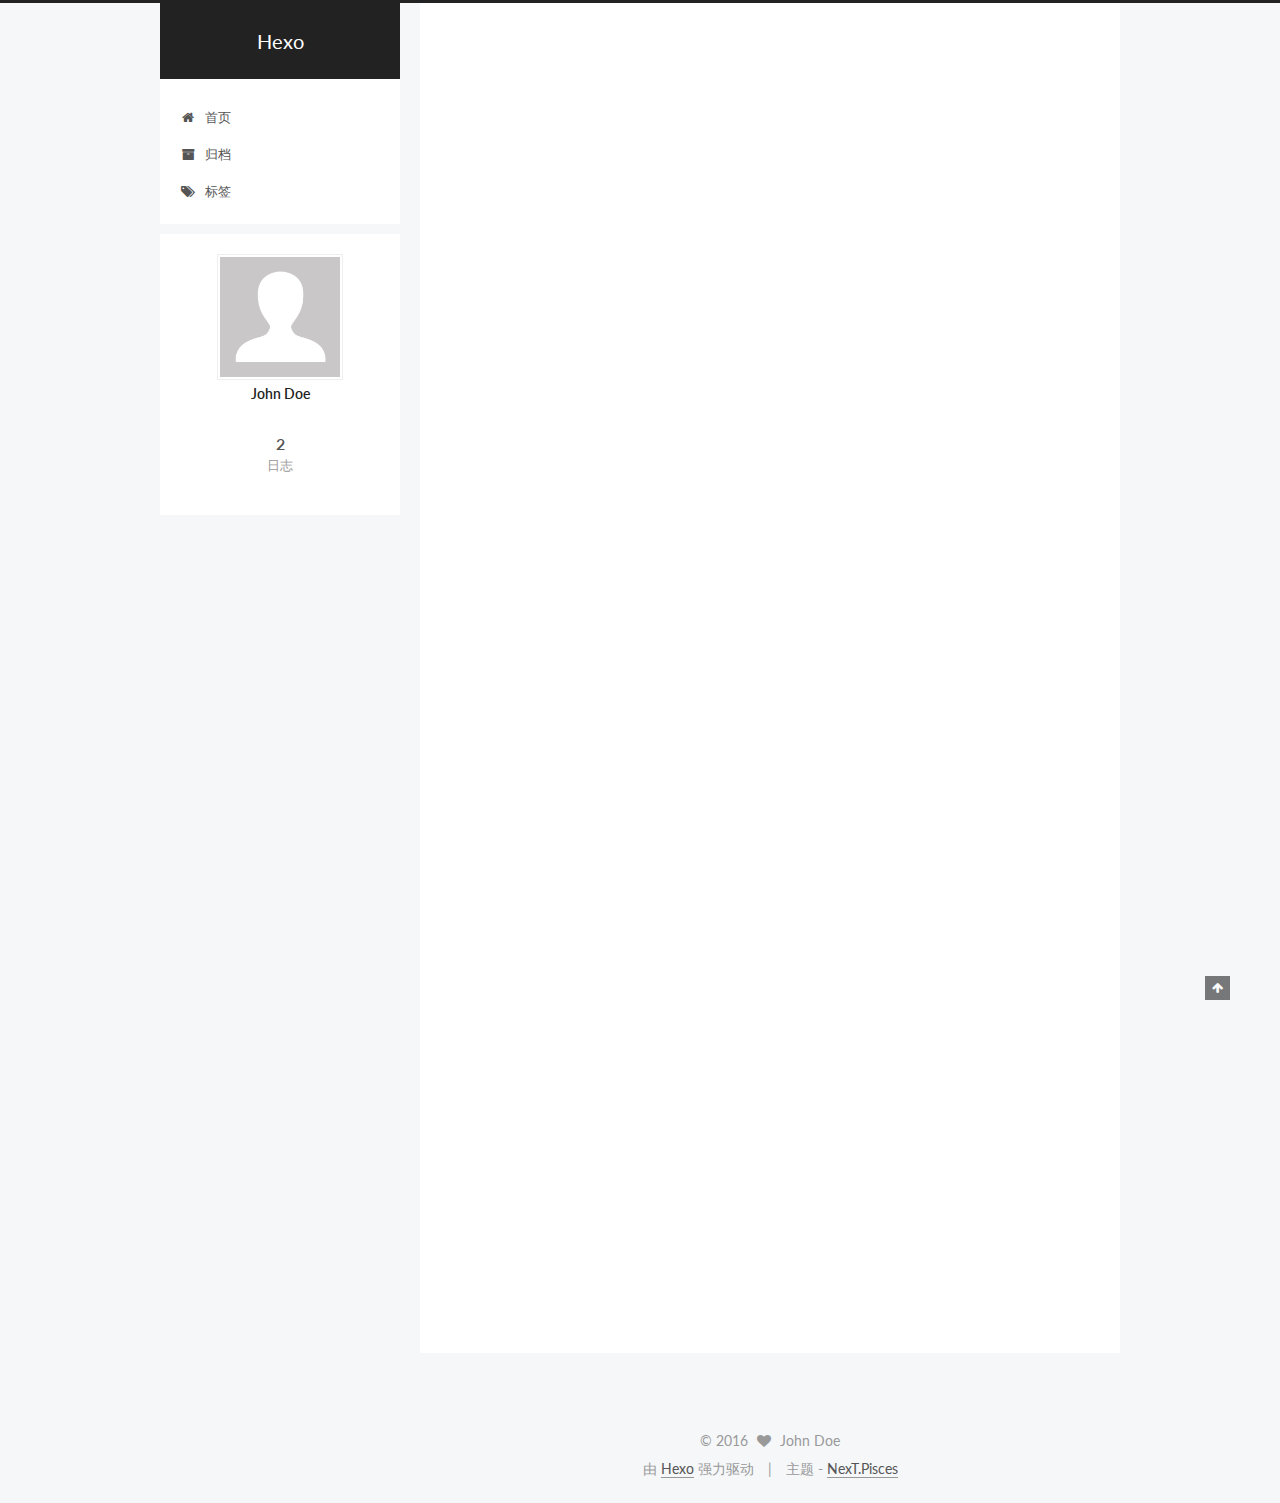
==== commit 84a3b317: "Site updated: 2016-09-23 11:21:23" ====
--- a/index.html
+++ b/index.html
@@ -1,376 +1,608 @@
-<!DOCTYPE html>
-<!--[if lte IE 8 ]>
-<html class="ie" xmlns="http://www.w3.org/1999/xhtml" xml:lang="en-US" lang="en-US">
-<![endif]-->
-<!--[if (gte IE 9)|!(IE)]><!-->
-<!--
-***************  *      *     *
-      8          *    *       *
-      8          *  *         *
-      8          **           *
-      8          *  *         *
-      8          *    *       *
-      8          *      *     *
-      8          *        *   ***********    -----Theme By Kieran(http://go.kieran.top)
--->
-<html xmlns="http://www.w3.org/1999/xhtml" xml:lang="en-US" lang="en-US">
-<!--<![endif]-->
-
+<!doctype html>
+
+
+
+  
+
+
+<html class="theme-next pisces use-motion">
 <head>
-  <title>Hexo</title>
-  <!-- Meta data -->
-    <meta http-equiv="Content-Type" content="text/html" charset="UTF-8" >
-    <meta http-equiv="X-UA-Compatible" content="IE=edge"/>
-    <meta name="viewport" content="width=device-width, initial-scale=1.0" />
-    <meta name="generator" content="Hexo">
-    <meta name="author" content="John Doe">
-    <meta name="description" content="" />
-    <meta name="keywords" content="" />
-
-    <!-- Favicon, (keep icon in root folder) -->
-    <link rel="Shortcut Icon" href="/img/favicon.ico" type="image/ico">
-
-    <link rel="alternate" href="/atom.xml" title="Hexo" type="application/atom+xml">
-    <link rel="stylesheet" href="/css/all.css" media="screen" type="text/css">
-	
-    <link rel="stylesheet" href="/highlightjs/vs.css" type="text/css">
-    
-    
-
-    <!-- Custom stylesheet, (add custom styles here, always load last) -->
-    <!-- Load our stylesheet for IE8 -->
-    <!--[if IE 8]>
-    <link rel="stylesheet" type="text/css" href="/css/ie8.css" />
-    <![endif]-->
-
-    <!-- Google Webfonts (Monserrat 400/700, Open Sans 400/600) -->
-    <link href='//fonts.useso.com/css?family=Montserrat:400,700' rel='stylesheet' type='text/css'>
-    <link href='//fonts.useso.com/css?family=Open+Sans:400,600' rel='stylesheet' type='text/css'>
-
-    <!-- Load our fonts individually if IE8+, to avoid faux bold & italic rendering -->
-    <!--[if IE]>
-    <link href='http://fonts.useso.com/css?family=Montserrat:400' rel='stylesheet' type='text/css'>
-    <link href='http://fonts.useso.com/css?family=Montserrat:700' rel='stylesheet' type='text/css'>
-    <link href='http://fonts.useso.com/css?family=Open+Sans:400' rel='stylesheet' type='text/css'>
-    <link href='http://fonts.useso.com/css?family=Open+Sans:600' rel='stylesheet' type='text/css'>
-    <![endif]-->
-
-    <!-- jQuery | Load our jQuery, with an alternative source fallback to a local version if request is unavailable -->
-    <script src="/js/jquery-1.11.1.min.js"></script>
-    <script>window.jQuery || document.write('<script src="js/jquery-1.11.1.min.js"><\/script>')</script>
-
-    <!-- Load these in the <head> for quicker IE8+ load times -->
-    <!-- HTML5 shim and Respond.js IE8 support of HTML5 elements and media queries -->
-    <!--[if lt IE 9]>
-    <script src="/js/html5shiv.min.js"></script>
-    <script src="/js/respond.min.js"></script>
-    <![endif]-->
-
-
-
-
-
-
-
-
-
-
-  
-  
-  
-
-  
-  <style>.col-md-8.col-md-offset-2.opening-statement img{display:none;}</style>
+  <meta charset="UTF-8"/>
+<meta http-equiv="X-UA-Compatible" content="IE=edge,chrome=1" />
+<meta name="viewport" content="width=device-width, initial-scale=1, maximum-scale=1"/>
+
+
+
+<meta http-equiv="Cache-Control" content="no-transform" />
+<meta http-equiv="Cache-Control" content="no-siteapp" />
+
+
+
+
+
+
+
+
+
+
+
+
+  
+  
+  <link href="/vendors/fancybox/source/jquery.fancybox.css?v=2.1.5" rel="stylesheet" type="text/css" />
+
+
+
+
+  
+  
+  
+  
+
+  
+    
+    
+  
+
+  
+
+  
+
+  
+
+  
+
+  
+    
+    
+    <link href="//fonts.googleapis.com/css?family=Lato:300,300italic,400,400italic,700,700italic&subset=latin,latin-ext" rel="stylesheet" type="text/css">
+  
+
+
+
+
+
+
+<link href="/vendors/font-awesome/css/font-awesome.min.css?v=4.4.0" rel="stylesheet" type="text/css" />
+
+<link href="/css/main.css?v=5.0.1" rel="stylesheet" type="text/css" />
+
+
+  <meta name="keywords" content="Hexo, NexT" />
+
+
+
+
+
+
+
+
+  <link rel="shortcut icon" type="image/x-icon" href="/favicon.ico?v=5.0.1" />
+
+
+
+
+
+
+<meta property="og:type" content="website">
+<meta property="og:title" content="Hexo">
+<meta property="og:url" content="http://yoursite.com/index.html">
+<meta property="og:site_name" content="Hexo">
+<meta name="twitter:card" content="summary">
+<meta name="twitter:title" content="Hexo">
+
+
+
+<script type="text/javascript" id="hexo.configuration">
+  var NexT = window.NexT || {};
+  var CONFIG = {
+    scheme: 'Pisces',
+    sidebar: {"position":"left","display":"post"},
+    fancybox: true,
+    motion: true,
+    duoshuo: {
+      userId: 0,
+      author: '博主'
+    }
+  };
+</script>
+
+
+
+
+  <link rel="canonical" href="http://yoursite.com/"/>
+
+  <title> Hexo </title>
 </head>
 
-<!--
-<body class="home-template">
--->
-<body id="index" class="lightnav animsition">
-
-      <!-- ============================ Off-canvas navigation =========================== -->
-
-    <div class="sb-slidebar sb-right sb-style-overlay sb-momentum-scrolling">
-        <div class="sb-close" aria-label="Close Menu" aria-hidden="true">
-            <img src="/img/close.png" alt="Close"/>
+<body itemscope itemtype="http://schema.org/WebPage" lang="zh-Hans">
+
+  
+
+
+
+
+
+
+
+
+
+
+  
+  
+    
+  
+
+  <div class="container one-collumn sidebar-position-left 
+   page-home 
+ ">
+    <div class="headband"></div>
+
+    <header id="header" class="header" itemscope itemtype="http://schema.org/WPHeader">
+      <div class="header-inner"><div class="site-meta ">
+  
+
+  <div class="custom-logo-site-title">
+    <a href="/"  class="brand" rel="start">
+      <span class="logo-line-before"><i></i></span>
+      <span class="site-title">Hexo</span>
+      <span class="logo-line-after"><i></i></span>
+    </a>
+  </div>
+  <p class="site-subtitle"></p>
+</div>
+
+<div class="site-nav-toggle">
+  <button>
+    <span class="btn-bar"></span>
+    <span class="btn-bar"></span>
+    <span class="btn-bar"></span>
+  </button>
+</div>
+
+<nav class="site-nav">
+  
+
+  
+    <ul id="menu" class="menu">
+      
+        
+        <li class="menu-item menu-item-home">
+          <a href="/" rel="section">
+            
+              <i class="menu-item-icon fa fa-fw fa-home"></i> <br />
+            
+            首页
+          </a>
+        </li>
+      
+        
+        <li class="menu-item menu-item-archives">
+          <a href="/archives" rel="section">
+            
+              <i class="menu-item-icon fa fa-fw fa-archive"></i> <br />
+            
+            归档
+          </a>
+        </li>
+      
+        
+        <li class="menu-item menu-item-tags">
+          <a href="/tags" rel="section">
+            
+              <i class="menu-item-icon fa fa-fw fa-tags"></i> <br />
+            
+            标签
+          </a>
+        </li>
+      
+
+      
+    </ul>
+  
+
+  
+</nav>
+
+ </div>
+    </header>
+
+    <main id="main" class="main">
+      <div class="main-inner">
+        <div class="content-wrap">
+          <div id="content" class="content">
+            
+  <section id="posts" class="posts-expand">
+    
+      
+
+  
+  
+
+  
+  
+  
+
+  <article class="post post-type-normal " itemscope itemtype="http://schema.org/Article">
+
+    
+      <header class="post-header">
+
+        
+        
+          <h1 class="post-title" itemprop="name headline">
+            
+            
+              
+                
+                <a class="post-title-link" href="/2016/09/23/My-New-Post/" itemprop="url">
+                  My New Post
+                </a>
+              
+            
+          </h1>
+        
+
+        <div class="post-meta">
+          <span class="post-time">
+            <span class="post-meta-item-icon">
+              <i class="fa fa-calendar-o"></i>
+            </span>
+            <span class="post-meta-item-text">发表于</span>
+            <time itemprop="dateCreated" datetime="2016-09-23T10:14:56+08:00" content="2016-09-23">
+              2016-09-23
+            </time>
+          </span>
+
+          
+
+          
+            
+          
+
+          
+
+          
+          
+
+          
         </div>
-        <!-- Lists in Slidebars -->
-        <ul class="sb-menu">
-            <li><a href="/" class="animsition-link" title="Home">Home</a></li>
-            <li><a href="/archives" class="animsition-link" title="archive">archives</a></li>
-            <!-- Dropdown Menu -->
-			 
-            <li>
-                <a class="sb-toggle-submenu">Works<span class="sb-caret"></span></a>
-                <ul class="sb-submenu">
-                    
-                        <li><a href="/" target="_BLANK" class="animsition-link">AAA</a></li>
-                    
-                        <li><a href="/atom.xml" target="_BLANK" class="animsition-link">BBB</a></li>
-                    
-                </ul>
-            </li>
-            
-            
-            
-            <li>
-                <a class="sb-toggle-submenu">Links<span class="sb-caret"></span></a>
-                <ul class="sb-submenu">
-                    
-                    <li><a href="http://go.kieran.top/" class="animsition-link">Kieran</a></li>
-                    
-                    <li><a href="http://domain.com/" class="animsition-link">Name</a></li>
-                    
-                </ul>
-            </li>
-            
-        </ul>
-        <!-- Lists in Slidebars -->
-        <ul class="sb-menu secondary">
-            <li><a href="/about.html" class="animsition-link" title="about">About</a></li>
-            <li><a href="/atom.xml" class="animsition-link" title="rss">RSS</a></li>
-        </ul>
-    </div>
-    
-    <!-- ============================ END Off-canvas navigation =========================== -->
-
-    <!-- ============================ #sb-site Main Page Wrapper =========================== -->
-
-    <div id="sb-site">
-        <!-- #sb-site - All page content should be contained within this id, except the off-canvas navigation itself -->
-
-        <!-- ============================ Header & Logo bar =========================== -->
-
-        <div id="navigation" class="navbar navbar-fixed-top">
-            <div class="navbar-inner">
-                <div class="container">
-                    <!-- Nav logo -->
-                    <div class="logo">
-                        <a href="/" title="Logo" class="animsition-link">
-                         <img src="/img/logo.png" alt="Logo" width="35px;"/> 
-                        </a>
-                    </div>
-                    <!-- // Nav logo -->
-                    <!-- Info-bar -->
-                    <nav>
-                        <ul class="nav">
-                            <li><a href="/" class="animsition-link">Hexo</a></li>
-                            <li class="nolink"><span>Always </span>Creative.</li>
-                            
-                            <li><a href="https://github.com/" title="Github" target="_blank"><i class="icon-github"></i></a></li>
-                            
-                            
-                            <li><a href="https://twitter.com/" title="Twitter" target="_blank"><i class="icon-twitter"></i></a></li>
-                            
-                            
-                            <li><a href="https://www.facebook.com/" title="Facebook" target="_blank"><i class="icon-facebook"></i></a></li>
-                            
-                            
-                            <li><a href="https://google.com/" title="Google-Plus" target="_blank"><i class="icon-google-plus"></i></a></li>
-                            
-                            
-                            <li><a href="http://weibo.com/" title="Sina-Weibo" target="_blank"><i class="icon-sina-weibo"></i></a></li>
-                            
-                            <li class="nolink"><span>Welcome!</span></li>
-                        </ul>
-                    </nav>
-                    <!--// Info-bar -->
-                </div>
-                <!-- // .container -->
-                <div class="learnmore sb-toggle-right">More</div>
-                <button type="button" class="navbar-toggle menu-icon sb-toggle-right" title="More">
-                <span class="sr-only">Toggle navigation</span>
-                <span class="icon-bar before"></span>
-                <span class="icon-bar main"></span>
-                <span class="icon-bar after"></span>
-                </button>
-            </div>
-            <!-- // .navbar-inner -->
+      </header>
+    
+
+
+    <div class="post-body" itemprop="articleBody">
+
+      
+      
+
+      
+        
+          
+            
+          
+        
+      
+    </div>
+
+    <div>
+      
+    </div>
+
+    <div>
+      
+    </div>
+
+    <footer class="post-footer">
+      
+
+      
+
+      
+      
+        <div class="post-eof"></div>
+      
+    </footer>
+  </article>
+
+
+    
+      
+
+  
+  
+
+  
+  
+  
+
+  <article class="post post-type-normal " itemscope itemtype="http://schema.org/Article">
+
+    
+      <header class="post-header">
+
+        
+        
+          <h1 class="post-title" itemprop="name headline">
+            
+            
+              
+                
+                <a class="post-title-link" href="/2016/09/22/hello-world/" itemprop="url">
+                  Hello World
+                </a>
+              
+            
+          </h1>
+        
+
+        <div class="post-meta">
+          <span class="post-time">
+            <span class="post-meta-item-icon">
+              <i class="fa fa-calendar-o"></i>
+            </span>
+            <span class="post-meta-item-text">发表于</span>
+            <time itemprop="dateCreated" datetime="2016-09-22T16:57:06+08:00" content="2016-09-22">
+              2016-09-22
+            </time>
+          </span>
+
+          
+
+          
+            
+          
+
+          
+
+          
+          
+
+          
         </div>
-
-        <!-- ============================ Header & Logo bar =========================== -->
-
-
-      <!-- ============================ Hero Image =========================== -->
-
-<section id="hero" class="scrollme">
-    <div class="container-fluid element-img" style="background: url(/img/bg_img.jpg) no-repeat center center fixed;background-size: cover">
-        <div class="row">
-            <div class="col-xs-12 col-sm-8 col-sm-offset-2 col-md-8 col-md-offset-2 vertical-align cover boost text-center">
-                <div class="center-me animateme" data-when="exit" data-from="0" data-to="0.6" data-opacity="0" data-translatey="100">
-                    <div>
-                        
-                        <h2>YOU'VE MADE A <span>BRAVE</span> DECISION, WELCOME.</h2>
-                        <p></p>
-                        
-                        <h2></h2>
-                        <p>每一个不曾起舞的日子都是对生命的辜负。</p>
-                        
-
-                    </div>
-                </div>
-            </div>
-            <!-- // .col-md-12 -->
+      </header>
+    
+
+
+    <div class="post-body" itemprop="articleBody">
+
+      
+      
+
+      
+        
+          
+            <p>Welcome to <a href="https://hexo.io/" target="_blank" rel="external">Hexo</a>! This is your very first post. Check <a href="https://hexo.io/docs/" target="_blank" rel="external">documentation</a> for more info. If you get any problems when using Hexo, you can find the answer in <a href="https://hexo.io/docs/troubleshooting.html" target="_blank" rel="external">troubleshooting</a> or you can ask me on <a href="https://github.com/hexojs/hexo/issues" target="_blank" rel="external">GitHub</a>.</p>
+<h2 id="Quick-Start"><a href="#Quick-Start" class="headerlink" title="Quick Start"></a>Quick Start</h2><h3 id="Create-a-new-post"><a href="#Create-a-new-post" class="headerlink" title="Create a new post"></a>Create a new post</h3><figure class="highlight bash"><table><tr><td class="gutter"><pre><div class="line">1</div></pre></td><td class="code"><pre><div class="line">$ hexo new <span class="string">"My New Post"</span></div></pre></td></tr></table></figure>
+<p>More info: <a href="https://hexo.io/docs/writing.html" target="_blank" rel="external">Writing</a></p>
+<h3 id="Run-server"><a href="#Run-server" class="headerlink" title="Run server"></a>Run server</h3><figure class="highlight bash"><table><tr><td class="gutter"><pre><div class="line">1</div></pre></td><td class="code"><pre><div class="line">$ hexo server</div></pre></td></tr></table></figure>
+<p>More info: <a href="https://hexo.io/docs/server.html" target="_blank" rel="external">Server</a></p>
+<h3 id="Generate-static-files"><a href="#Generate-static-files" class="headerlink" title="Generate static files"></a>Generate static files</h3><figure class="highlight bash"><table><tr><td class="gutter"><pre><div class="line">1</div></pre></td><td class="code"><pre><div class="line">$ hexo generate</div></pre></td></tr></table></figure>
+<p>More info: <a href="https://hexo.io/docs/generating.html" target="_blank" rel="external">Generating</a></p>
+<h3 id="Deploy-to-remote-sites"><a href="#Deploy-to-remote-sites" class="headerlink" title="Deploy to remote sites"></a>Deploy to remote sites</h3><figure class="highlight bash"><table><tr><td class="gutter"><pre><div class="line">1</div></pre></td><td class="code"><pre><div class="line">$ hexo deploy</div></pre></td></tr></table></figure>
+<p>More info: <a href="https://hexo.io/docs/deployment.html" target="_blank" rel="external">Deployment</a></p>
+
+          
+        
+      
+    </div>
+
+    <div>
+      
+    </div>
+
+    <div>
+      
+    </div>
+
+    <footer class="post-footer">
+      
+
+      
+
+      
+      
+        <div class="post-eof"></div>
+      
+    </footer>
+  </article>
+
+
+    
+  </section>
+
+  
+
+
+          </div>
+          
+
+
+          
+
         </div>
-        <div class="herofade beige-dk"></div>
-    </div>
-</section>
-
-<!-- Height spacing helper -->
-<div class="heightblock"></div>
-<!-- // End height spacing helper -->
-
-<!-- ============================ END Hero Image =========================== -->
-<!-- ============================ Content =========================== -->
-
-<section id="intro">
-    <div class="container">
-        
-        <div class="row">
-            <div class="col-md-8 col-md-offset-2 opening-statement">
-                <div class="col-md-4">
-                    <h3><a href="/2016/09/23/My-New-Post/">My New Post</a></h3>
-                    <span>
-                        <span class="post-meta">
-      <time datetime="2016-09-23T02:14:56.000Z" itemprop="datePublished">
-          2016-09-23
-      </time>
-    
-</span>
-                    </span>
-                </div>
-                <div class="col-md-8">
-                    <p>
-                      
-                        
-                      
-                    </p>
-                    
-                    <p class="pull-right readMore">
-                        <a href="/2016/09/23/My-New-Post/">Read More...</a>
-                    </p>
-                    
-                </div>
-                <div class="clearfix"></div>
-                <hr class="nogutter">
-            </div>
+        
+          
+  
+  <div class="sidebar-toggle">
+    <div class="sidebar-toggle-line-wrap">
+      <span class="sidebar-toggle-line sidebar-toggle-line-first"></span>
+      <span class="sidebar-toggle-line sidebar-toggle-line-middle"></span>
+      <span class="sidebar-toggle-line sidebar-toggle-line-last"></span>
+    </div>
+  </div>
+
+  <aside id="sidebar" class="sidebar">
+    <div class="sidebar-inner">
+
+      
+
+      
+
+      <section class="site-overview sidebar-panel  sidebar-panel-active ">
+        <div class="site-author motion-element" itemprop="author" itemscope itemtype="http://schema.org/Person">
+          <img class="site-author-image" itemprop="image"
+               src="/images/avatar.gif"
+               alt="John Doe" />
+          <p class="site-author-name" itemprop="name">John Doe</p>
+          <p class="site-description motion-element" itemprop="description"></p>
         </div>
-        
-        <div class="row">
-            <div class="col-md-8 col-md-offset-2 opening-statement">
-                <div class="col-md-4">
-                    <h3><a href="/2016/09/22/hello-world/">Hello World</a></h3>
-                    <span>
-                        <span class="post-meta">
-      <time datetime="2016-09-22T08:57:06.992Z" itemprop="datePublished">
-          2016-09-22
-      </time>
-    
-</span>
-                    </span>
-                </div>
-                <div class="col-md-8">
-                    <p>
-                      
-                        Welcome to Hexo! This is your very first post. Check documentation for more info. If you get any problems when using Hexo, you can find the answer in troubleshooting or you can ask me on GitHub.
-Quick StartCreate a new p
-                      
-                    </p>
-                    
-                    <p class="pull-right readMore">
-                        <a href="/2016/09/22/hello-world/">Read More...</a>
-                    </p>
-                    
-                </div>
-                <div class="clearfix"></div>
-                <hr class="nogutter">
-            </div>
+        <nav class="site-state motion-element">
+          <div class="site-state-item site-state-posts">
+            <a href="/archives">
+              <span class="site-state-item-count">2</span>
+              <span class="site-state-item-name">日志</span>
+            </a>
+          </div>
+
+          
+
+          
+
+        </nav>
+
+        
+
+        <div class="links-of-author motion-element">
+          
         </div>
-        
-        <nav class="pagination" role="pagination">
-          
-          
-        </nav>
-    </div>
-</section>
-<section id="statement">
-    <div class="container text-center wow fadeInUp" data-wow-delay="0.5s">
-        <div class="row">
-            <p>虽然还没想好写点什么，但是总觉得这里放句话比较和谐。</p>
-        </div>
-    </div>
-</section>
-<!-- ============================ END Content =========================== -->
-
-      
-<!-- ============================ Footer =========================== -->
-
-<footer>
-    <div class="container">
-            <div class="copy">
-                <p>
-                    &copy; 2014<script>new Date().getFullYear()>2010&&document.write("-"+new Date().getFullYear());</script>, Content By John Doe. All Rights Reserved.
-                </p>
-                <p>Theme By <a href="//go.kieran.top" style="color: #767D84">Kieran</a></p>
-            </div>
-            <div class="social">
-                <ul>
-                    
-                    <li><a href="https://github.com/" title="Github" target="_blank"><i class="icon-github"></i></a>&nbsp;</li>
-                    
-                    
-                    <li><a href="https://twitter.com/" title="Twitter" target="_blank"><i class="icon-twitter"></i></a>&nbsp;</li>
-                    
-                    
-                    <li><a href="https://www.facebook.com/" title="Facebook" target="_blank"><i class="icon-facebook"></i></a>&nbsp;</li>
-                    
-                    
-                    <li><a href="https://google.com/" title="Google-Plus" target="_blank"><i class="icon-google-plus"></i></a>&nbsp;</li>
-                    
-                    
-                    <li><a href="http://weibo.com/" title="Sina-Weibo" target="_blank"><i class="icon-sina-weibo"></i></a>&nbsp;</li>
-                    
-                </ul>
-            </div>
-            <div class="clearfix"> </div>
-        </div>
-</footer>
-
-<!-- ============================ END Footer =========================== -->
-      <!-- Load our scripts -->
-        
-<!-- Resizable 'on-demand' full-height hero -->
+
+        
+        
+
+        
+        
+
+      </section>
+
+      
+
+    </div>
+  </aside>
+
+
+        
+      </div>
+    </main>
+
+    <footer id="footer" class="footer">
+      <div class="footer-inner">
+        <div class="copyright" >
+  
+  &copy; 
+  <span itemprop="copyrightYear">2016</span>
+  <span class="with-love">
+    <i class="fa fa-heart"></i>
+  </span>
+  <span class="author" itemprop="copyrightHolder">John Doe</span>
+</div>
+
+<div class="powered-by">
+  由 <a class="theme-link" href="https://hexo.io">Hexo</a> 强力驱动
+</div>
+
+<div class="theme-info">
+  主题 -
+  <a class="theme-link" href="https://github.com/iissnan/hexo-theme-next">
+    NexT.Pisces
+  </a>
+</div>
+
+        
+
+        
+      </div>
+    </footer>
+
+    <div class="back-to-top">
+      <i class="fa fa-arrow-up"></i>
+    </div>
+  </div>
+
+  
+
 <script type="text/javascript">
-    
-    var resizeHero = function () {
-        var hero = $(".cover,.heightblock"),
-            window1 = $(window);
-        hero.css({
-            "height": window1.height()
-        });
-    };
-    
-    resizeHero();
-    
-    $(window).resize(function () {
-        resizeHero();
-    });
+  if (Object.prototype.toString.call(window.Promise) !== '[object Function]') {
+    window.Promise = null;
+  }
 </script>
-<script src="/js/plugins.min.js"></script><!-- Bootstrap core and concatenated plugins always load here -->
-<script src="/js/jquery.flexslider-min.js"></script><!-- Flexslider plugin -->
-<script src="/js/scripts.js"></script><!-- Theme scripts -->
-
-<!-- Initiate flexslider plugin -->
-<script type="text/javascript">
-    $(document).ready(function($) {
-      $('.flexslider').flexslider({
-        animation: "fade",
-        prevText: "",
-        nextText: "",
-        directionNav: true
-      });
-    });
-</script>
+
+
+
+
+
+
+
+
+
+  
+
+
+
+  
+  <script type="text/javascript" src="/vendors/jquery/index.js?v=2.1.3"></script>
+
+  
+  <script type="text/javascript" src="/vendors/fastclick/lib/fastclick.min.js?v=1.0.6"></script>
+
+  
+  <script type="text/javascript" src="/vendors/jquery_lazyload/jquery.lazyload.js?v=1.9.7"></script>
+
+  
+  <script type="text/javascript" src="/vendors/velocity/velocity.min.js?v=1.2.1"></script>
+
+  
+  <script type="text/javascript" src="/vendors/velocity/velocity.ui.min.js?v=1.2.1"></script>
+
+  
+  <script type="text/javascript" src="/vendors/fancybox/source/jquery.fancybox.pack.js?v=2.1.5"></script>
+
+
+  
+
+
+  <script type="text/javascript" src="/js/src/utils.js?v=5.0.1"></script>
+
+  <script type="text/javascript" src="/js/src/motion.js?v=5.0.1"></script>
+
+
+
+  
+  
+
+
+  <script type="text/javascript" src="/js/src/affix.js?v=5.0.1"></script>
+
+  <script type="text/javascript" src="/js/src/schemes/pisces.js?v=5.0.1"></script>
+
+
+
+  
+
+  
+
+
+  <script type="text/javascript" src="/js/src/bootstrap.js?v=5.0.1"></script>
+
+
+
+  
+
+
+
+  
+
+
+
+
+  
+  
+
+  
+
+  
+
+  
 
 </body>
 </html>
--- a/css/main.css
+++ b/css/main.css
@@ -0,0 +1,2522 @@
+/* normalize.css v3.0.2 | MIT License | git.io/normalize */
+html {
+  font-family: sans-serif; /* 1 */
+  -ms-text-size-adjust: 100%; /* 2 */
+  -webkit-text-size-adjust: 100%; /* 2 */
+}
+body {
+  margin: 0;
+}
+article,
+aside,
+details,
+figcaption,
+figure,
+footer,
+header,
+hgroup,
+main,
+menu,
+nav,
+section,
+summary {
+  display: block;
+}
+audio,
+canvas,
+progress,
+video {
+  display: inline-block; /* 1 */
+  vertical-align: baseline; /* 2 */
+}
+audio:not([controls]) {
+  display: none;
+  height: 0;
+}
+[hidden],
+template {
+  display: none;
+}
+a {
+  background-color: transparent;
+}
+a:active,
+a:hover {
+  outline: 0;
+}
+abbr[title] {
+  border-bottom: 1px dotted;
+}
+b,
+strong {
+  font-weight: bold;
+}
+dfn {
+  font-style: italic;
+}
+h1 {
+  font-size: 2em;
+  margin: 0.67em 0;
+}
+mark {
+  background: #ff0;
+  color: #000;
+}
+small {
+  font-size: 80%;
+}
+sub,
+sup {
+  font-size: 75%;
+  line-height: 0;
+  position: relative;
+  vertical-align: baseline;
+}
+sup {
+  top: -0.5em;
+}
+sub {
+  bottom: -0.25em;
+}
+img {
+  border: 0;
+}
+svg:not(:root) {
+  overflow: hidden;
+}
+figure {
+  margin: 1em 40px;
+}
+hr {
+  -moz-box-sizing: content-box;
+  box-sizing: content-box;
+  height: 0;
+}
+pre {
+  overflow: auto;
+}
+code,
+kbd,
+pre,
+samp {
+  font-family: monospace, monospace;
+  font-size: 1em;
+}
+button,
+input,
+optgroup,
+select,
+textarea {
+  color: inherit; /* 1 */
+  font: inherit; /* 2 */
+  margin: 0; /* 3 */
+}
+button {
+  overflow: visible;
+}
+button,
+select {
+  text-transform: none;
+}
+button,
+html input[type="button"],
+input[type="reset"],
+input[type="submit"] {
+  -webkit-appearance: button; /* 2 */
+  cursor: pointer; /* 3 */
+}
+button[disabled],
+html input[disabled] {
+  cursor: default;
+}
+button::-moz-focus-inner,
+input::-moz-focus-inner {
+  border: 0;
+  padding: 0;
+}
+input {
+  line-height: normal;
+}
+input[type="checkbox"],
+input[type="radio"] {
+  box-sizing: border-box; /* 1 */
+  padding: 0; /* 2 */
+}
+input[type="number"]::-webkit-inner-spin-button,
+input[type="number"]::-webkit-outer-spin-button {
+  height: auto;
+}
+input[type="search"] {
+  -webkit-appearance: textfield; /* 1 */
+  -moz-box-sizing: content-box;
+  -webkit-box-sizing: content-box; /* 2 */
+  box-sizing: content-box;
+}
+input[type="search"]::-webkit-search-cancel-button,
+input[type="search"]::-webkit-search-decoration {
+  -webkit-appearance: none;
+}
+fieldset {
+  border: 1px solid #c0c0c0;
+  margin: 0 2px;
+  padding: 0.35em 0.625em 0.75em;
+}
+legend {
+  border: 0; /* 1 */
+  padding: 0; /* 2 */
+}
+textarea {
+  overflow: auto;
+}
+optgroup {
+  font-weight: bold;
+}
+table {
+  border-collapse: collapse;
+  border-spacing: 0;
+}
+td,
+th {
+  padding: 0;
+}
+::selection {
+  background: #262a30;
+  color: #fff;
+}
+body {
+  position: relative;
+  font-family: 'Lato', "PingFang SC", "Microsoft YaHei", sans-serif;
+  font-size: 14px;
+  line-height: 2;
+  color: #555;
+  background: #fff;
+}
+@media (max-width: 767px) {
+  body {
+    padding-right: 0 !important;
+  }
+}
+@media (min-width: 768px) and (max-width: 991px) {
+  body {
+    padding-right: 0 !important;
+  }
+}
+@media (min-width: 1600px) {
+  body {
+    font-size: 16px;
+  }
+}
+h1,
+h2,
+h3,
+h4,
+h5,
+h6 {
+  margin: 0;
+  padding: 0;
+  font-weight: bold;
+  line-height: 1.5;
+  font-family: 'Lato', "PingFang SC", "Microsoft YaHei", sans-serif;
+}
+h2,
+h3,
+h4,
+h5,
+h6 {
+  margin: 20px 0 15px;
+}
+h1 {
+  font-size: 22px;
+}
+@media (max-width: 767px) {
+  h1 {
+    font-size: 18px;
+  }
+}
+h2 {
+  font-size: 20px;
+}
+@media (max-width: 767px) {
+  h2 {
+    font-size: 16px;
+  }
+}
+h3 {
+  font-size: 18px;
+}
+@media (max-width: 767px) {
+  h3 {
+    font-size: 14px;
+  }
+}
+h4 {
+  font-size: 16px;
+}
+@media (max-width: 767px) {
+  h4 {
+    font-size: 12px;
+  }
+}
+h5 {
+  font-size: 14px;
+}
+@media (max-width: 767px) {
+  h5 {
+    font-size: 10px;
+  }
+}
+h6 {
+  font-size: 12px;
+}
+@media (max-width: 767px) {
+  h6 {
+    font-size: 8px;
+  }
+}
+p {
+  margin: 0 0 25px 0;
+}
+a {
+  color: #555;
+  text-decoration: none;
+  border-bottom: 1px solid #999;
+  word-wrap: break-word;
+}
+a:hover {
+  color: #222;
+  border-bottom-color: #222;
+}
+ul {
+  list-style: none;
+}
+blockquote {
+  margin: 0;
+  padding: 0;
+}
+img {
+  display: block;
+  margin: auto;
+  max-width: 100%;
+  height: auto;
+}
+hr {
+  margin: 40px 0;
+  height: 3px;
+  border: none;
+  background-color: #ddd;
+  background-image: repeating-linear-gradient(-45deg, #fff, #fff 4px, transparent 4px, transparent 8px);
+}
+blockquote {
+  padding: 0 15px;
+  color: #666;
+  border-left: 4px solid #ddd;
+}
+blockquote cite::before {
+  content: "-";
+  padding: 0 5px;
+}
+dt {
+  font-weight: 700;
+}
+dd {
+  margin: 0;
+  padding: 0;
+}
+.text-left {
+  text-align: left;
+}
+.text-center {
+  text-align: center;
+}
+.text-right {
+  text-align: right;
+}
+.text-justify {
+  text-align: justify;
+}
+.text-nowrap {
+  white-space: nowrap;
+}
+.text-lowercase {
+  text-transform: lowercase;
+}
+.text-uppercase {
+  text-transform: uppercase;
+}
+.text-capitalize {
+  text-transform: capitalize;
+}
+.center-block {
+  display: block;
+  margin-left: auto;
+  margin-right: auto;
+}
+.clearfix:before,
+.clearfix:after {
+  content: " ";
+  display: table;
+}
+.clearfix:after {
+  clear: both;
+}
+.pullquote {
+  width: 45%;
+}
+.pullquote.left {
+  float: left;
+  margin-left: 5px;
+  margin-right: 10px;
+}
+.pullquote.right {
+  float: right;
+  margin-left: 10px;
+  margin-right: 5px;
+}
+.affix.affix.affix {
+  position: fixed;
+}
+.translation {
+  margin-top: -20px;
+  font-size: 14px;
+  color: #999;
+}
+.scrollbar-measure {
+  width: 100px;
+  height: 100px;
+  overflow: scroll;
+  position: absolute;
+  top: -9999px;
+}
+.use-motion .motion-element {
+  opacity: 0;
+}
+#local-search-input {
+  padding: 3px;
+  border: none;
+  text-indent: 14px;
+  border-radius: 0;
+  width: 140px;
+  outline: none;
+  border-bottom: 1px solid #999;
+  background: inherit;
+  opacity: 0.5;
+}
+#local-search-input:focus {
+  opacity: 1;
+}
+.search-icon {
+  position: absolute;
+  top: 9px;
+}
+table {
+  margin: 20px 0;
+  width: 100%;
+  border-collapse: collapse;
+  border-spacing: 0;
+  border: 1px solid #ddd;
+  font-size: 14px;
+  table-layout: fixed;
+  word-wrap: break-all;
+}
+table>tbody>tr:nth-of-type(odd) {
+  background-color: #f9f9f9;
+}
+table>tbody>tr:hover {
+  background-color: #f5f5f5;
+}
+caption,
+th,
+td {
+  padding: 8px;
+  text-align: left;
+  vertical-align: middle;
+  font-weight: normal;
+}
+th,
+td {
+  border-bottom: 3px solid #ddd;
+  border-right: 1px solid #eee;
+}
+th {
+  padding-bottom: 10px;
+  font-weight: 700;
+}
+td {
+  border-bottom-width: 1px;
+}
+html,
+body {
+  height: 100%;
+}
+.container {
+  position: relative;
+  min-height: 100%;
+}
+.header-inner {
+  margin: 0 auto;
+  padding: 100px 0 70px;
+  width: 700px;
+}
+@media (min-width: 1600px) {
+  .container .header-inner {
+    width: 900px;
+  }
+}
+.main {
+  padding-bottom: 150px;
+}
+.main-inner {
+  margin: 0 auto;
+  width: 700px;
+}
+@media (min-width: 1600px) {
+  .container .main-inner {
+    width: 900px;
+  }
+}
+.footer {
+  position: absolute;
+  left: 0;
+  bottom: 0;
+  width: 100%;
+  min-height: 50px;
+}
+.footer-inner {
+  box-sizing: border-box;
+  margin: 20px auto;
+  width: 700px;
+}
+@media (min-width: 1600px) {
+  .container .footer-inner {
+    width: 900px;
+  }
+}
+pre,
+.highlight {
+  overflow: auto;
+  margin: 20px 0;
+  padding: 15px;
+  font-size: 13px;
+  color: #4d4d4c;
+  background: #f7f7f7;
+  line-height: 1.6;
+}
+pre,
+code {
+  font-family: consolas, Menlo, "PingFang SC", "Microsoft YaHei", monospace;
+}
+code {
+  padding: 2px 4px;
+  word-break: break-all;
+  color: #555;
+  background: #eee;
+  border-radius: 4px;
+  font-size: 13px;
+}
+pre code {
+  padding: 0;
+  color: #4d4d4c;
+  background: none;
+  text-shadow: none;
+}
+.highlight pre {
+  border: none;
+  margin: 0;
+  padding: 1px;
+}
+.highlight table {
+  margin: 0;
+  width: auto;
+  border: none;
+}
+.highlight td {
+  border: none;
+  padding: 0;
+}
+.highlight figcaption {
+  font-size: 1em;
+  color: #4d4d4c;
+  line-height: 1em;
+  margin-bottom: 1em;
+}
+.highlight figcaption:before,
+.highlight figcaption:after {
+  content: " ";
+  display: table;
+}
+.highlight figcaption:after {
+  clear: both;
+}
+.highlight figcaption a {
+  float: right;
+  color: #4d4d4c;
+}
+.highlight figcaption a:hover {
+  border-bottom-color: #4d4d4c;
+}
+.highlight .gutter pre {
+  color: #666;
+  text-align: right;
+  padding-right: 20px;
+}
+.highlight .line {
+  height: 20px;
+}
+.gist table {
+  width: auto;
+}
+.gist table td {
+  border: none;
+}
+pre .comment {
+  color: #8e908c;
+}
+pre .variable,
+pre .attribute,
+pre .tag,
+pre .regexp,
+pre .ruby .constant,
+pre .xml .tag .title,
+pre .xml .pi,
+pre .xml .doctype,
+pre .html .doctype,
+pre .css .id,
+pre .css .class,
+pre .css .pseudo {
+  color: #c82829;
+}
+pre .number,
+pre .preprocessor,
+pre .built_in,
+pre .literal,
+pre .params,
+pre .constant,
+pre .command {
+  color: #f5871f;
+}
+pre .ruby .class .title,
+pre .css .rules .attribute,
+pre .string,
+pre .value,
+pre .inheritance,
+pre .header,
+pre .ruby .symbol,
+pre .xml .cdata,
+pre .special,
+pre .number,
+pre .formula {
+  color: #718c00;
+}
+pre .title,
+pre .css .hexcolor {
+  color: #3e999f;
+}
+pre .function,
+pre .python .decorator,
+pre .python .title,
+pre .ruby .function .title,
+pre .ruby .title .keyword,
+pre .perl .sub,
+pre .javascript .title,
+pre .coffeescript .title {
+  color: #4271ae;
+}
+pre .keyword,
+pre .javascript .function {
+  color: #8959a8;
+}
+.full-image.full-image.full-image {
+  border: none;
+  max-width: 100%;
+  width: auto;
+  margin: 20px auto;
+}
+@media (min-width: 992px) {
+  .full-image.full-image.full-image {
+    max-width: none;
+    width: 126%;
+    margin: 0 -13%;
+  }
+}
+.blockquote-center,
+.page-home .post-type-quote blockquote,
+.page-post-detail .post-type-quote blockquote {
+  position: relative;
+  margin: 40px 0;
+  padding: 0;
+  border-left: none;
+  text-align: center;
+}
+.blockquote-center::before,
+.page-home .post-type-quote blockquote::before,
+.page-post-detail .post-type-quote blockquote::before,
+.blockquote-center::after,
+.page-home .post-type-quote blockquote::after,
+.page-post-detail .post-type-quote blockquote::after {
+  position: absolute;
+  content: ' ';
+  display: block;
+  width: 100%;
+  height: 24px;
+  opacity: 0.2;
+  background-repeat: no-repeat;
+  background-position: 0 -6px;
+  background-size: 22px 22px;
+}
+.blockquote-center::before,
+.page-home .post-type-quote blockquote::before,
+.page-post-detail .post-type-quote blockquote::before {
+  top: -20px;
+  background-image: url("../images/quote-l.svg");
+  border-top: 1px solid #ccc;
+}
+.blockquote-center::after,
+.page-home .post-type-quote blockquote::after,
+.page-post-detail .post-type-quote blockquote::after {
+  bottom: -20px;
+  background-image: url("../images/quote-r.svg");
+  border-bottom: 1px solid #ccc;
+  background-position: 100% 8px;
+}
+.blockquote-center p,
+.page-home .post-type-quote blockquote p,
+.page-post-detail .post-type-quote blockquote p,
+.blockquote-center div,
+.page-home .post-type-quote blockquote div,
+.page-post-detail .post-type-quote blockquote div {
+  text-align: center;
+}
+.post .post-body .group-picture img {
+  box-sizing: border-box;
+  padding: 0 3px;
+  border: none;
+}
+.post .group-picture-row {
+  overflow: hidden;
+  margin-top: 6px;
+}
+.post .group-picture-row:first-child {
+  margin-top: 0;
+}
+.post .group-picture-column {
+  float: left;
+}
+.page-post-detail .post-body .group-picture-column {
+  float: none;
+  margin-top: 10px;
+  width: auto !important;
+}
+.page-post-detail .post-body .group-picture-column img {
+  margin: 0 auto;
+}
+.page-archive .group-picture-container {
+  overflow: hidden;
+}
+.page-archive .group-picture-row {
+  float: left;
+}
+.page-archive .group-picture-row:first-child {
+  margin-top: 6px;
+}
+.page-archive .group-picture-column {
+  max-width: 150px;
+  max-height: 150px;
+}
+.btn {
+  display: inline-block;
+  padding: 0 20px;
+  font-size: 14px;
+  color: #fff;
+  background: #222;
+  border: 2px solid #555;
+  text-decoration: none;
+  border-radius: 0;
+  transition-property: background-color;
+  transition-duration: 0.2s;
+  transition-timing-function: ease-in-out;
+  transition-delay: 0s;
+}
+.btn:hover,
+.post-more-link .btn:hover {
+  border-color: #222;
+  color: #fff;
+  background: #222;
+}
+.btn-bar {
+  display: block;
+  width: 22px;
+  height: 2px;
+  background: #555;
+  border-radius: 1px;
+}
+.btn-bar+.btn-bar {
+  margin-top: 4px;
+}
+.pagination {
+  margin: 120px 0 40px;
+  text-align: center;
+  border-top: 1px solid #eee;
+}
+.page-number-basic,
+.pagination .prev,
+.pagination .next,
+.pagination .page-number,
+.pagination .space {
+  display: inline-block;
+  position: relative;
+  top: -1px;
+  margin: 0 10px;
+  padding: 0 10px;
+  line-height: 30px;
+}
+@media (max-width: 767px) {
+  .page-number-basic,
+  .pagination .prev,
+  .pagination .next,
+  .pagination .page-number,
+  .pagination .space {
+    margin: 0 5px;
+  }
+}
+.pagination .prev,
+.pagination .next,
+.pagination .page-number {
+  border-bottom: 0;
+  border-top: 1px solid #eee;
+  transition-property: border-color;
+  transition-duration: 0.2s;
+  transition-timing-function: ease-in-out;
+  transition-delay: 0s;
+}
+.pagination .prev:hover,
+.pagination .next:hover,
+.pagination .page-number:hover {
+  border-top-color: #222;
+}
+.pagination .space {
+  padding: 0;
+  margin: 0;
+}
+.pagination .prev {
+  margin-left: 0;
+}
+.pagination .next {
+  margin-right: 0;
+}
+.pagination .page-number.current {
+  color: #fff;
+  background: #ccc;
+  border-top-color: #ccc;
+}
+@media (max-width: 767px) {
+  .pagination {
+    border-top: none;
+  }
+  .pagination .prev,
+  .pagination .next,
+  .pagination .page-number {
+    margin-bottom: 10px;
+    border-top: 0;
+    border-bottom: 1px solid #eee;
+  }
+  .pagination .prev:hover,
+  .pagination .next:hover,
+  .pagination .page-number:hover {
+    border-bottom-color: #222;
+  }
+}
+.comments {
+  margin: 60px 20px 0;
+}
+.tag-cloud {
+  text-align: center;
+}
+.tag-cloud a {
+  display: inline-block;
+  margin: 10px;
+}
+.back-to-top {
+  box-sizing: border-box;
+  position: fixed;
+  bottom: -100px;
+  right: 50px;
+  z-index: 1050;
+  padding: 0 6px;
+  width: 25px;
+  background: #222;
+  font-size: 12px;
+  opacity: 0.6;
+  color: #fff;
+  cursor: pointer;
+  text-align: center;
+  -webkit-transform: translateZ(0);
+  transition-property: bottom;
+  transition-duration: 0.2s;
+  transition-timing-function: ease-in-out;
+  transition-delay: 0s;
+}
+@media (max-width: 767px) {
+  .back-to-top {
+    display: none;
+  }
+}
+@media (min-width: 768px) and (max-width: 991px) {
+  .back-to-top {
+    display: none;
+  }
+}
+.back-to-top.back-to-top-on {
+  bottom: 40px;
+}
+.header {
+  background: #fff;
+}
+.header-inner {
+  position: relative;
+}
+.headband {
+  height: 3px;
+  background: #222;
+}
+.site-meta {
+  margin: 0;
+  text-align: center;
+}
+@media (max-width: 767px) {
+  .site-meta {
+    text-align: center;
+  }
+}
+.brand {
+  position: relative;
+  display: inline-block;
+  padding: 0 40px;
+  color: #fff;
+  background: #222;
+  border-bottom: none;
+}
+.brand:hover {
+  color: #fff;
+}
+.logo {
+  display: inline-block;
+  margin-right: 5px;
+  line-height: 36px;
+  vertical-align: top;
+}
+.site-title {
+  display: inline-block;
+  vertical-align: top;
+  line-height: 36px;
+  font-size: 20px;
+  font-weight: normal;
+  font-family: 'Lato', "PingFang SC", "Microsoft YaHei", sans-serif;
+}
+.site-subtitle {
+  margin-top: 10px;
+  font-size: 13px;
+  color: #ddd;
+}
+.use-motion .brand {
+  opacity: 0;
+}
+.use-motion .logo,
+.use-motion .site-title,
+.use-motion .site-subtitle {
+  opacity: 0;
+  position: relative;
+  top: -10px;
+}
+.site-nav-toggle {
+  display: none;
+  position: absolute;
+  top: 10px;
+  left: 10px;
+}
+@media (max-width: 767px) {
+  .site-nav-toggle {
+    display: block;
+  }
+}
+.site-nav-toggle button {
+  margin-top: 2px;
+  padding: 9px 10px;
+  background: transparent;
+  border: none;
+}
+@media (max-width: 767px) {
+  .site-nav {
+    display: none;
+    margin: 0 -10px;
+    padding: 0 10px;
+    clear: both;
+    border-top: 1px solid #ddd;
+  }
+}
+@media (min-width: 768px) and (max-width: 991px) {
+  .site-nav {
+    display: block !important;
+  }
+}
+@media (min-width: 992px) {
+  .site-nav {
+    display: block !important;
+  }
+}
+.menu {
+  margin-top: 20px;
+  padding-left: 0;
+  text-align: center;
+}
+.menu .menu-item {
+  display: inline-block;
+  margin: 0 10px;
+}
+@media screen and (max-width: 767px) {
+  .menu .menu-item {
+    margin-top: 10px;
+  }
+}
+.menu .menu-item a {
+  display: block;
+  font-size: 13px;
+  text-transform: capitalize;
+  line-height: inherit;
+  border-bottom: 1px solid transparent;
+  transition-property: border-color;
+  transition-duration: 0.2s;
+  transition-timing-function: ease-in-out;
+  transition-delay: 0s;
+}
+.menu .menu-item a:hover,
+.menu-item-active a {
+  border-bottom-color: #222;
+}
+.menu .menu-item .fa {
+  margin-right: 5px;
+}
+.use-motion .menu-item {
+  opacity: 0;
+}
+.post-body {
+  font-family: 'Lato', "PingFang SC", "Microsoft YaHei", sans-serif;
+}
+@media (max-width: 767px) {
+  .post-body {
+    word-break: break-word;
+  }
+}
+.post-body .fancybox img {
+  display: block !important;
+  margin: 0 auto;
+  cursor: pointer;
+  cursor: zoom-in;
+  cursor: -webkit-zoom-in;
+}
+.post-body .image-caption,
+.post-body .figure .caption {
+  margin: 10px auto 15px;
+  text-align: center;
+  font-size: 14px;
+  color: #999;
+  font-weight: bold;
+  line-height: 1;
+}
+.post-sticky-flag {
+  display: inline-block;
+  font-size: 16px;
+  -ms-transform: rotate(30deg);
+  -webkit-transform: rotate(30deg);
+  -moz-transform: rotate(30deg);
+  -ms-transform: rotate(30deg);
+  -o-transform: rotate(30deg);
+  transform: rotate(30deg);
+}
+.posts-expand {
+  padding-top: 40px;
+}
+@media (max-width: 767px) {
+  .posts-expand {
+    margin: 0 20px;
+  }
+  .post-body pre,
+  .post-body .highlight {
+    padding: 10px;
+  }
+  .post-body pre .gutter pre,
+  .post-body .highlight .gutter pre {
+    padding-right: 10px;
+  }
+}
+@media (min-width: 992px) {
+  .posts-expand .post-body {
+    text-align: justify;
+  }
+}
+.posts-expand .post-body h2,
+.posts-expand .post-body h3,
+.posts-expand .post-body h4,
+.posts-expand .post-body h5,
+.posts-expand .post-body h6 {
+  padding-top: 10px;
+}
+.posts-expand .post-body h2 .header-anchor,
+.posts-expand .post-body h3 .header-anchor,
+.posts-expand .post-body h4 .header-anchor,
+.posts-expand .post-body h5 .header-anchor,
+.posts-expand .post-body h6 .header-anchor {
+  float: right;
+  margin-left: 10px;
+  color: #ccc;
+  border-bottom-style: none;
+  visibility: hidden;
+}
+.posts-expand .post-body h2 .header-anchor:hover,
+.posts-expand .post-body h3 .header-anchor:hover,
+.posts-expand .post-body h4 .header-anchor:hover,
+.posts-expand .post-body h5 .header-anchor:hover,
+.posts-expand .post-body h6 .header-anchor:hover {
+  color: inherit;
+}
+.posts-expand .post-body h2:hover .header-anchor,
+.posts-expand .post-body h3:hover .header-anchor,
+.posts-expand .post-body h4:hover .header-anchor,
+.posts-expand .post-body h5:hover .header-anchor,
+.posts-expand .post-body h6:hover .header-anchor {
+  visibility: visible;
+}
+.posts-expand .post-body ul li {
+  list-style: circle;
+}
+.posts-expand .post-body img {
+  box-sizing: border-box;
+  margin: auto;
+  padding: 3px;
+  border: 1px solid #ddd;
+}
+.posts-expand .fancybox img {
+  margin: 0 auto;
+}
+@media (max-width: 767px) {
+  .posts-collapse {
+    margin: 0 20px;
+  }
+  .posts-collapse .post-title,
+  .posts-collapse .post-meta {
+    display: block;
+    width: auto;
+    text-align: left;
+  }
+}
+.posts-collapse {
+  position: relative;
+  z-index: 1010;
+  margin-left: 55px;
+}
+.posts-collapse::after {
+  content: " ";
+  position: absolute;
+  top: 20px;
+  left: 0;
+  margin-left: -2px;
+  width: 4px;
+  height: 100%;
+  background: #f5f5f5;
+  z-index: -1;
+}
+@media (max-width: 767px) {
+  .posts-collapse {
+    margin: 0 20px;
+  }
+}
+.posts-collapse .collection-title {
+  position: relative;
+  margin: 60px 0;
+}
+.posts-collapse .collection-title h2 {
+  margin-left: 20px;
+}
+.posts-collapse .collection-title small {
+  color: #bbb;
+}
+.posts-collapse .collection-title::before {
+  content: " ";
+  position: absolute;
+  left: 0;
+  top: 50%;
+  margin-left: -4px;
+  margin-top: -4px;
+  width: 8px;
+  height: 8px;
+  background: #bbb;
+  border-radius: 50%;
+}
+.posts-collapse .post {
+  margin: 30px 0;
+}
+.posts-collapse .post-header {
+  position: relative;
+  transition-duration: 0.2s;
+  transition-timing-function: ease-in-out;
+  transition-delay: 0s;
+  transition-property: border;
+  border-bottom: 1px dashed #ccc;
+}
+.posts-collapse .post-header::before {
+  content: " ";
+  position: absolute;
+  left: 0;
+  top: 12px;
+  width: 6px;
+  height: 6px;
+  margin-left: -4px;
+  background: #bbb;
+  border-radius: 50%;
+  border: 1px solid #fff;
+  transition-duration: 0.2s;
+  transition-timing-function: ease-in-out;
+  transition-delay: 0s;
+  transition-property: background;
+}
+.posts-collapse .post-header:hover {
+  border-bottom-color: #666;
+}
+.posts-collapse .post-header:hover::before {
+  background: #222;
+}
+.posts-collapse .post-meta {
+  position: absolute;
+  font-size: 12px;
+  left: 20px;
+  top: 5px;
+}
+.posts-collapse .post-comments-count {
+  display: none;
+}
+.posts-collapse .post-title {
+  margin-left: 60px;
+  font-size: 16px;
+  font-weight: normal;
+  line-height: inherit;
+}
+.posts-collapse .post-title::after {
+  margin-left: 3px;
+  opacity: 0.6;
+}
+.posts-collapse .post-title a {
+  color: #666;
+  border-bottom: none;
+}
+.page-home .post-type-quote .post-header,
+.page-post-detail .post-type-quote .post-header,
+.page-home .post-type-quote .post-tags,
+.page-post-detail .post-type-quote .post-tags {
+  display: none;
+}
+.posts-expand .post-title {
+  font-size: 26px;
+  text-align: center;
+  word-break: break-word;
+  font-weight: 300;
+}
+@media (max-width: 767px) {
+  .posts-expand .post-title {
+    font-size: 22px;
+  }
+}
+.posts-expand .post-title-link {
+  display: inline-block;
+  position: relative;
+  color: #555;
+  border-bottom: none;
+  line-height: 1.2;
+  vertical-align: top;
+}
+.posts-expand .post-title-link::before {
+  content: "";
+  position: absolute;
+  width: 100%;
+  height: 2px;
+  bottom: 0;
+  left: 0;
+  background-color: #000;
+  visibility: hidden;
+  -webkit-transform: scaleX(0);
+  -moz-transform: scaleX(0);
+  -ms-transform: scaleX(0);
+  -o-transform: scaleX(0);
+  transform: scaleX(0);
+  transition-duration: 0.2s;
+  transition-timing-function: ease-in-out;
+  transition-delay: 0s;
+}
+.posts-expand .post-title-link:hover::before {
+  visibility: visible;
+  -webkit-transform: scaleX(1);
+  -moz-transform: scaleX(1);
+  -ms-transform: scaleX(1);
+  -o-transform: scaleX(1);
+  transform: scaleX(1);
+}
+.posts-expand .post-title-link .fa {
+  font-size: 16px;
+}
+.posts-expand .post-meta {
+  margin: 3px 0 60px 0;
+  color: #999;
+  font-family: 'Lato', "PingFang SC", "Microsoft YaHei", sans-serif;
+  font-size: 12px;
+  text-align: center;
+}
+.posts-expand .post-meta .post-category-list {
+  display: inline-block;
+  margin: 0;
+  padding: 3px;
+}
+.posts-expand .post-meta .post-category-list-link {
+  color: #999;
+}
+.post-meta-item-icon {
+  display: none;
+  margin-right: 3px;
+}
+@media (min-width: 768px) and (max-width: 991px) {
+  .post-meta-item-icon {
+    display: inline-block;
+  }
+}
+@media (max-width: 767px) {
+  .post-meta-item-icon {
+    display: inline-block;
+  }
+}
+@media (min-width: 768px) and (max-width: 991px) {
+  .post-meta-item-text {
+    display: none;
+  }
+}
+@media (max-width: 767px) {
+  .post-meta-item-text {
+    display: none;
+  }
+}
+@media (max-width: 767px) {
+  .posts-expand .post-comments-count {
+    display: none;
+  }
+}
+.post-more-link {
+  margin-top: 50px;
+}
+.post-more-link .btn {
+  color: #555;
+  font-size: 14px;
+  background: #fff;
+  border-radius: 2px;
+  line-height: 2;
+}
+.posts-expand .post-tags {
+  margin-top: 40px;
+  text-align: center;
+}
+.posts-expand .post-tags a {
+  display: inline-block;
+  margin-right: 10px;
+  font-size: 13px;
+}
+.post-nav {
+  overflow: hidden;
+  margin-top: 60px;
+  padding: 10px;
+  white-space: nowrap;
+  border-top: 1px solid #eee;
+}
+.post-nav-item {
+  display: inline-block;
+  width: 50%;
+  white-space: normal;
+}
+.post-nav-item a {
+  position: relative;
+  display: inline-block;
+  line-height: 25px;
+  font-size: 14px;
+  color: #555;
+  border-bottom: none;
+}
+.post-nav-item a:hover {
+  color: #222;
+  border-bottom: none;
+}
+.post-nav-item a:active {
+  top: 2px;
+}
+.post-nav-item a i {
+  font-size: 12px;
+}
+.post-nav-prev {
+  text-align: right;
+}
+.posts-expand .post-eof {
+  display: block;
+  margin: 80px auto 60px;
+  width: 8%;
+  height: 1px;
+  background: #ccc;
+  text-align: center;
+}
+.post:last-child .post-eof.post-eof.post-eof {
+  display: none;
+}
+.post-gallery {
+  display: table;
+  table-layout: fixed;
+  width: 100%;
+  border-collapse: separate;
+}
+.post-gallery-row {
+  display: table-row;
+}
+.post-gallery .post-gallery-img {
+  display: table-cell;
+  text-align: center;
+  vertical-align: middle;
+  border: none;
+}
+.post-gallery .post-gallery-img img {
+  max-width: 100%;
+  max-height: 100%;
+  border: none;
+}
+.fancybox-close,
+.fancybox-close:hover {
+  border: none;
+}
+.sidebar {
+  position: fixed;
+  right: 0;
+  top: 0;
+  bottom: 0;
+  width: 0;
+  z-index: 1040;
+  box-shadow: inset 0 2px 6px #000;
+  background: #222;
+  -webkit-transform: translateZ(0);
+}
+.sidebar a {
+  color: #999;
+  border-bottom-color: #555;
+}
+.sidebar a:hover {
+  color: #eee;
+}
+@media (min-width: 768px) and (max-width: 991px) {
+  .sidebar {
+    display: none !important;
+  }
+}
+@media (max-width: 767px) {
+  .sidebar {
+    display: none !important;
+  }
+}
+.sidebar-inner {
+  position: relative;
+  padding: 20px 10px;
+  color: #999;
+  text-align: center;
+}
+.sidebar-toggle {
+  position: fixed;
+  right: 50px;
+  bottom: 45px;
+  width: 15px;
+  height: 15px;
+  padding: 5px;
+  background: #222;
+  line-height: 0;
+  z-index: 1050;
+  cursor: pointer;
+  -webkit-transform: translateZ(0);
+}
+@media (min-width: 768px) and (max-width: 991px) {
+  .sidebar-toggle {
+    display: none;
+  }
+}
+@media (max-width: 767px) {
+  .sidebar-toggle {
+    display: none;
+  }
+}
+.sidebar-toggle-line {
+  position: relative;
+  display: inline-block;
+  vertical-align: top;
+  height: 2px;
+  width: 100%;
+  background: #fff;
+  margin-top: 3px;
+}
+.sidebar-toggle-line:first-child {
+  margin-top: 0;
+}
+.site-author-image {
+  display: block;
+  margin: 0 auto;
+  padding: 2px;
+  max-width: 120px;
+  height: auto;
+  border: 1px solid #eee;
+}
+.site-author-name {
+  margin: 0;
+  text-align: center;
+  color: #222;
+  font-weight: 600;
+}
+.site-description {
+  margin-top: 0;
+  text-align: center;
+  font-size: 13px;
+  color: #999;
+}
+.site-state {
+  overflow: hidden;
+  line-height: 1.4;
+  white-space: nowrap;
+  text-align: center;
+}
+.site-state-item {
+  display: inline-block;
+  padding: 0 15px;
+  border-left: 1px solid #eee;
+}
+.site-state-item:first-child {
+  border-left: none;
+}
+.site-state-item a {
+  border-bottom: none;
+}
+.site-state-item-count {
+  display: block;
+  text-align: center;
+  color: inherit;
+  font-weight: 600;
+  font-size: 16px;
+}
+.site-state-item-name {
+  font-size: 13px;
+  color: #999;
+}
+.feed-link {
+  margin-top: 20px;
+}
+.feed-link a {
+  display: inline-block;
+  padding: 0 15px;
+  color: #fc6423;
+  border: 1px solid #fc6423;
+  border-radius: 4px;
+}
+.feed-link a i {
+  color: #fc6423;
+  font-size: 14px;
+}
+.feed-link a:hover {
+  color: #fff;
+  background: #fc6423;
+}
+.feed-link a:hover i {
+  color: #fff;
+}
+.links-of-author {
+  margin-top: 20px;
+}
+.links-of-author a {
+  display: inline-block;
+  vertical-align: middle;
+  margin-right: 10px;
+  margin-bottom: 10px;
+  border-bottom-color: #555;
+  font-size: 13px;
+}
+.links-of-author a:before {
+  display: inline-block;
+  vertical-align: middle;
+  margin-right: 3px;
+  content: " ";
+  width: 4px;
+  height: 4px;
+  border-radius: 50%;
+  background: #717fff;
+}
+.links-of-blogroll {
+  font-size: 13px;
+}
+.links-of-blogroll-title {
+  margin-top: 20px;
+  font-size: 14px;
+  font-weight: 600;
+}
+.links-of-blogroll-list {
+  margin: 0;
+  padding: 0;
+}
+.links-of-blogroll-item {
+  padding: 2px 10px;
+}
+.sidebar-nav {
+  margin: 0 0 20px;
+  padding-left: 0;
+}
+.sidebar-nav li {
+  display: inline-block;
+  cursor: pointer;
+  border-bottom: 1px solid transparent;
+  font-size: 14px;
+  color: #555;
+}
+.sidebar-nav li:hover {
+  color: #fc6423;
+}
+.page-post-detail .sidebar-nav-toc {
+  padding: 0 5px;
+}
+.page-post-detail .sidebar-nav-overview {
+  margin-left: 10px;
+}
+.sidebar-nav .sidebar-nav-active {
+  color: #fc6423;
+  border-bottom-color: #fc6423;
+}
+.sidebar-nav .sidebar-nav-active:hover {
+  color: #fc6423;
+}
+.sidebar-panel {
+  display: none;
+}
+.sidebar-panel-active {
+  display: block;
+}
+.post-toc-empty {
+  font-size: 14px;
+  color: #666;
+}
+.post-toc-wrap {
+  overflow: hidden;
+}
+.post-toc {
+  overflow: auto;
+}
+.post-toc ol {
+  margin: 0;
+  padding: 0 2px 5px 10px;
+  text-align: left;
+  list-style: none;
+  font-size: 14px;
+}
+.post-toc ol > ol {
+  padding-left: 0;
+}
+.post-toc ol a {
+  transition-duration: 0.2s;
+  transition-timing-function: ease-in-out;
+  transition-delay: 0s;
+  transition-property: all;
+  color: #666;
+  border-bottom-color: #ccc;
+}
+.post-toc ol a:hover {
+  color: #000;
+  border-bottom-color: #000;
+}
+.post-toc .nav-item {
+  overflow: hidden;
+  text-overflow: ellipsis;
+  white-space: nowrap;
+  line-height: 1.8;
+}
+.post-toc .nav .nav-child {
+  display: none;
+}
+.post-toc .nav .active > .nav-child {
+  display: block;
+}
+.post-toc .nav .active-current > .nav-child {
+  display: block;
+}
+.post-toc .nav .active-current > .nav-child > .nav-item {
+  display: block;
+}
+.post-toc .nav .active > a {
+  color: #fc6423;
+  border-bottom-color: #fc6423;
+}
+.post-toc .nav .active-current > a {
+  color: #fc6423;
+}
+.post-toc .nav .active-current > a:hover {
+  color: #fc6423;
+}
+.footer {
+  font-size: 14px;
+  color: #999;
+}
+.footer img {
+  border: none;
+}
+.footer-inner {
+  text-align: center;
+}
+.with-love {
+  display: inline-block;
+  margin: 0 5px;
+}
+.powered-by,
+.theme-info {
+  display: inline-block;
+}
+.powered-by {
+  margin-right: 10px;
+}
+.powered-by::after {
+  content: "|";
+  padding-left: 10px;
+}
+.cc-license {
+  margin-top: 10px;
+  text-align: center;
+}
+.cc-license .cc-opacity {
+  opacity: 0.7;
+  border-bottom: none;
+}
+.cc-license .cc-opacity:hover {
+  opacity: 0.9;
+}
+.cc-license img {
+  display: inline-block;
+}
+.theme-next #ds-thread #ds-reset {
+  color: #555;
+}
+.theme-next #ds-thread #ds-reset .ds-replybox {
+  margin-bottom: 30px;
+}
+.theme-next #ds-thread #ds-reset .ds-replybox .ds-avatar,
+.theme-next #ds-reset .ds-avatar img {
+  box-shadow: none;
+}
+.theme-next #ds-thread #ds-reset .ds-textarea-wrapper {
+  border-color: #c7d4e1;
+  background: none;
+  border-top-right-radius: 3px;
+  border-top-left-radius: 3px;
+}
+.theme-next #ds-thread #ds-reset .ds-textarea-wrapper textarea {
+  height: 60px;
+}
+.theme-next #ds-reset .ds-rounded-top {
+  border-radius: 0;
+}
+.theme-next #ds-thread #ds-reset .ds-post-toolbar {
+  box-sizing: border-box;
+  border: 1px solid #c7d4e1;
+  background: #f6f8fa;
+}
+.theme-next #ds-thread #ds-reset .ds-post-options {
+  height: 40px;
+  border: none;
+  background: none;
+}
+.theme-next #ds-thread #ds-reset .ds-toolbar-buttons {
+  top: 11px;
+}
+.theme-next #ds-thread #ds-reset .ds-sync {
+  top: 5px;
+}
+.theme-next #ds-thread #ds-reset .ds-post-button {
+  top: 4px;
+  right: 5px;
+  width: 90px;
+  height: 30px;
+  border: 1px solid #c5ced7;
+  border-radius: 3px;
+  background-image: linear-gradient(#fbfbfc, #f5f7f9);
+  color: #60676d;
+}
+.theme-next #ds-thread #ds-reset .ds-post-button:hover {
+  background-position: 0 -30px;
+  color: #60676d;
+}
+.theme-next #ds-thread #ds-reset .ds-comments-info {
+  padding: 10px 0;
+}
+.theme-next #ds-thread #ds-reset .ds-sort {
+  display: none;
+}
+.theme-next #ds-thread #ds-reset li.ds-tab a.ds-current {
+  border: none;
+  background: #f6f8fa;
+  color: #60676d;
+}
+.theme-next #ds-thread #ds-reset li.ds-tab a.ds-current:hover {
+  background-color: #e9f0f7;
+  color: #60676d;
+}
+.theme-next #ds-thread #ds-reset li.ds-tab a {
+  border-radius: 2px;
+  padding: 5px;
+}
+.theme-next #ds-thread #ds-reset .ds-login-buttons p {
+  color: #999;
+  line-height: 36px;
+}
+.theme-next #ds-thread #ds-reset .ds-login-buttons .ds-service-list li {
+  height: 28px;
+}
+.theme-next #ds-thread #ds-reset .ds-service-list a {
+  background: none;
+  padding: 5px;
+  border: 1px solid;
+  border-radius: 3px;
+  text-align: center;
+}
+.theme-next #ds-thread #ds-reset .ds-service-list a:hover {
+  color: #fff;
+  background: #666;
+}
+.theme-next #ds-thread #ds-reset .ds-service-list .ds-weibo {
+  color: #fc9b00;
+  border-color: #fc9b00;
+}
+.theme-next #ds-thread #ds-reset .ds-service-list .ds-weibo:hover {
+  background: #fc9b00;
+}
+.theme-next #ds-thread #ds-reset .ds-service-list .ds-qq {
+  color: #60a3ec;
+  border-color: #60a3ec;
+}
+.theme-next #ds-thread #ds-reset .ds-service-list .ds-qq:hover {
+  background: #60a3ec;
+}
+.theme-next #ds-thread #ds-reset .ds-service-list .ds-renren {
+  color: #2e7ac4;
+  border-color: #2e7ac4;
+}
+.theme-next #ds-thread #ds-reset .ds-service-list .ds-renren:hover {
+  background: #2e7ac4;
+}
+.theme-next #ds-thread #ds-reset .ds-service-list .ds-douban {
+  color: #37994c;
+  border-color: #37994c;
+}
+.theme-next #ds-thread #ds-reset .ds-service-list .ds-douban:hover {
+  background: #37994c;
+}
+.theme-next #ds-thread #ds-reset .ds-service-list .ds-kaixin {
+  color: #fef20d;
+  border-color: #fef20d;
+}
+.theme-next #ds-thread #ds-reset .ds-service-list .ds-kaixin:hover {
+  background: #fef20d;
+}
+.theme-next #ds-thread #ds-reset .ds-service-list .ds-netease {
+  color: #f00;
+  border-color: #f00;
+}
+.theme-next #ds-thread #ds-reset .ds-service-list .ds-netease:hover {
+  background: #f00;
+}
+.theme-next #ds-thread #ds-reset .ds-service-list .ds-sohu {
+  color: #ffcb05;
+  border-color: #ffcb05;
+}
+.theme-next #ds-thread #ds-reset .ds-service-list .ds-sohu:hover {
+  background: #ffcb05;
+}
+.theme-next #ds-thread #ds-reset .ds-service-list .ds-baidu {
+  color: #2831e0;
+  border-color: #2831e0;
+}
+.theme-next #ds-thread #ds-reset .ds-service-list .ds-baidu:hover {
+  background: #2831e0;
+}
+.theme-next #ds-thread #ds-reset .ds-service-list .ds-google {
+  color: #166bec;
+  border-color: #166bec;
+}
+.theme-next #ds-thread #ds-reset .ds-service-list .ds-google:hover {
+  background: #166bec;
+}
+.theme-next #ds-thread #ds-reset .ds-service-list .ds-weixin {
+  color: #00ce0d;
+  border-color: #00ce0d;
+}
+.theme-next #ds-thread #ds-reset .ds-service-list .ds-weixin:hover {
+  background: #00ce0d;
+}
+.theme-next #ds-thread #ds-reset .ds-service-list .ds-more-services {
+  border: none;
+}
+.theme-next #ds-thread #ds-reset .ds-service-list .ds-more-services:hover {
+  background: none;
+}
+.theme-next #ds-reset .duoshuo-ua-admin {
+  display: inline-block;
+  color: #f00;
+}
+.theme-next #ds-reset .duoshuo-ua-platform,
+.theme-next #ds-reset .duoshuo-ua-browser {
+  color: #ccc;
+}
+.theme-next #ds-reset .duoshuo-ua-platform .fa,
+.theme-next #ds-reset .duoshuo-ua-browser .fa {
+  display: inline-block;
+  margin-right: 3px;
+}
+.theme-next #ds-reset .duoshuo-ua-separator {
+  display: inline-block;
+  margin-left: 5px;
+}
+.theme-next .this_ua {
+  background-color: #ccc !important;
+  border-radius: 4px;
+  padding: 0 5px !important;
+  margin: 1px 1px !important;
+  border: 1px solid #bbb !important;
+  color: #fff;
+  display: inline-block !important;
+}
+.theme-next .this_ua.admin {
+  background-color: #d9534f !important;
+  border-color: #d9534f !important;
+}
+.theme-next .this_ua.platform.iOS,
+.theme-next .this_ua.platform.Mac,
+.theme-next .this_ua.platform.Windows {
+  background-color: #39b3d7 !important;
+  border-color: #46b8da !important;
+}
+.theme-next .this_ua.platform.Linux {
+  background-color: #3a3a3a !important;
+  border-color: #1f1f1f !important;
+}
+.theme-next .this_ua.platform.Android {
+  background-color: #00c47d !important;
+  border-color: #01b171 !important;
+}
+.theme-next .this_ua.browser.Mobile,
+.theme-next .this_ua.browser.Chrome {
+  background-color: #5cb85c !important;
+  border-color: #4cae4c !important;
+}
+.theme-next .this_ua.browser.Firefox {
+  background-color: #f0ad4e !important;
+  border-color: #eea236 !important;
+}
+.theme-next .this_ua.browser.Maxthon,
+.theme-next .this_ua.browser.IE {
+  background-color: #428bca !important;
+  border-color: #357ebd !important;
+}
+.theme-next .this_ua.browser.baidu,
+.theme-next .this_ua.browser.UCBrowser,
+.theme-next .this_ua.browser.Opera {
+  background-color: #d9534f !important;
+  border-color: #d43f3a !important;
+}
+.theme-next .this_ua.browser.Android,
+.theme-next .this_ua.browser.QQBrowser {
+  background-color: #78ace9 !important;
+  border-color: #4cae4c !important;
+}
+.post-spread {
+  margin-top: 20px;
+  text-align: center;
+}
+.jiathis_style {
+  display: inline-block;
+}
+.jiathis_style a {
+  border: none;
+}
+.post-spread {
+  margin-top: 20px;
+  text-align: center;
+}
+.bdshare-slide-button-box a {
+  border: none;
+}
+.bdsharebuttonbox {
+  display: inline-block;
+}
+.bdsharebuttonbox a {
+  border: none;
+}
+ul.search-result-list {
+  padding-left: 0px;
+  margin: 0px 5px 0px 8px;
+}
+p.search-result {
+  border-bottom: 1px dashed #ccc;
+  padding: 5px 0;
+}
+a.search-result-title {
+  font-weight: bold;
+}
+a.search-result {
+  border-bottom: transparent;
+  display: block;
+  white-space: nowrap;
+  overflow: hidden;
+  text-overflow: ellipsis;
+}
+.search-keyword {
+  border-bottom: 1px dashed #4088b8;
+  font-weight: bold;
+}
+#local-search-result {
+  height: 90%;
+  overflow: auto;
+}
+.popup {
+  display: none;
+  position: fixed;
+  top: 10%;
+  left: 50%;
+  width: 700px;
+  height: 80%;
+  margin-left: -350px;
+  padding: 3px 0 0 10px;
+  background: #fff;
+  color: #333;
+  z-index: 9999;
+  border-radius: 5px;
+}
+@media (max-width: 767px) {
+  .popup {
+    padding: 3px;
+    top: 0;
+    left: 0;
+    margin: 0;
+    width: 100%;
+    height: 100%;
+    border-radius: 0px;
+  }
+}
+.popoverlay {
+  position: fixed;
+  width: 100%;
+  height: 100%;
+  top: 0px;
+  left: 0px;
+  z-index: 2080;
+  background-color: rgba(0,0,0,0.3);
+}
+#local-search-input {
+  margin-bottom: 10px;
+  width: 50%;
+}
+.popup-btn-close {
+  position: absolute;
+  top: 6px;
+  right: 14px;
+  color: #4ebd79;
+  font-size: 14px;
+  font-weight: bold;
+  text-transform: uppercase;
+  cursor: pointer;
+}
+#no-result {
+  position: absolute;
+  left: 44%;
+  top: 42%;
+  color: #ccc;
+}
+.busuanzi-count:before {
+  content: " ";
+  float: left;
+  width: 260px;
+  min-height: 25px;
+}
+@media (min-width: 768px) and (max-width: 991px) {
+  .busuanzi-count {
+    width: auto;
+  }
+  .busuanzi-count:before {
+    display: none;
+  }
+}
+@media (max-width: 767px) {
+  .busuanzi-count {
+    width: auto;
+  }
+  .busuanzi-count:before {
+    display: none;
+  }
+}
+.site-uv,
+.site-pv,
+.page-pv {
+  display: inline-block;
+}
+.site-uv .busuanzi-value,
+.site-pv .busuanzi-value,
+.page-pv .busuanzi-value {
+  margin: 0 5px;
+}
+.site-uv {
+  margin-right: 10px;
+}
+.site-uv::after {
+  content: "|";
+  padding-left: 10px;
+}
+.use-motion .post {
+  opacity: 0;
+}
+.page-archive .archive-page-counter {
+  position: relative;
+  top: 3px;
+  left: 20px;
+}
+@media (max-width: 767px) {
+  .page-archive .archive-page-counter {
+    top: 5px;
+  }
+}
+.page-archive .posts-collapse .archive-move-on {
+  position: absolute;
+  top: 11px;
+  left: 0;
+  margin-left: -6px;
+  width: 10px;
+  height: 10px;
+  opacity: 0.5;
+  background: #555;
+  border: 1px solid #fff;
+  border-radius: 50%;
+}
+.category-all-page .category-all-title {
+  text-align: center;
+}
+.category-all-page .category-all {
+  margin-top: 20px;
+}
+.category-all-page .category-list {
+  margin: 0;
+  padding: 0;
+  list-style: none;
+}
+.category-all-page .category-list-item {
+  margin: 5px 10px;
+}
+.category-all-page .category-list-count {
+  color: #bbb;
+}
+.category-all-page .category-list-count:before {
+  display: inline;
+  content: " (";
+}
+.category-all-page .category-list-count:after {
+  display: inline;
+  content: ") ";
+}
+.category-all-page .category-list-child {
+  padding-left: 10px;
+}
+.page-post-detail .sidebar-toggle-line {
+  background: #fc6423;
+}
+.page-post-detail .comments {
+  overflow: hidden;
+}
+body {
+  background: #f5f7f9;
+}
+@media (min-width: 992px) {
+  .full-image.full-image.full-image {
+    max-width: none;
+    width: 118%;
+    margin: 0 -9%;
+  }
+}
+.header {
+  position: relative;
+  margin: 0 auto;
+  width: 960px;
+}
+@media (min-width: 768px) and (max-width: 991px) {
+  .header {
+    width: auto;
+  }
+}
+@media (max-width: 767px) {
+  .header {
+    width: auto;
+  }
+}
+.header-inner {
+  position: absolute;
+  top: 0;
+  overflow: hidden;
+  padding: 0;
+  width: 240px;
+  background: #fff;
+}
+@media (min-width: 1600px) {
+  .container .header-inner {
+    width: 240px;
+  }
+}
+@media (min-width: 768px) and (max-width: 991px) {
+  .header-inner {
+    position: relative;
+    width: auto;
+  }
+}
+@media (max-width: 767px) {
+  .header-inner {
+    position: relative;
+    width: auto;
+  }
+}
+.main:before,
+.main:after {
+  content: " ";
+  display: table;
+}
+.main:after {
+  clear: both;
+}
+@media (min-width: 768px) and (max-width: 991px) {
+  .main {
+    padding-bottom: 100px;
+  }
+}
+@media (max-width: 767px) {
+  .main {
+    padding-bottom: 100px;
+  }
+}
+.container .main-inner {
+  width: 960px;
+}
+@media (min-width: 768px) and (max-width: 991px) {
+  .container .main-inner {
+    width: auto;
+  }
+}
+@media (max-width: 767px) {
+  .container .main-inner {
+    width: auto;
+  }
+}
+.content-wrap {
+  float: right;
+  box-sizing: border-box;
+  padding: 40px;
+  width: 700px;
+  background: #fff;
+  min-height: 700px;
+}
+@media (min-width: 768px) and (max-width: 991px) {
+  .content-wrap {
+    width: 100%;
+    padding: 20px;
+  }
+}
+@media (max-width: 767px) {
+  .content-wrap {
+    width: 100%;
+    padding: 20px;
+    min-height: auto;
+  }
+}
+.sidebar {
+  position: static;
+  float: left;
+  margin-top: 300px;
+  width: 240px;
+  background: #fff;
+  box-shadow: none;
+}
+@media (min-width: 768px) and (max-width: 991px) {
+  .sidebar {
+    display: none;
+  }
+}
+@media (max-width: 767px) {
+  .sidebar {
+    display: none;
+  }
+}
+.sidebar-toggle {
+  display: none;
+}
+.footer-inner {
+  width: 960px;
+}
+.footer-inner:before {
+  content: " ";
+  float: left;
+  width: 260px;
+  min-height: 50px;
+}
+@media (min-width: 768px) and (max-width: 991px) {
+  .footer-inner {
+    width: auto;
+  }
+  .footer-inner:before {
+    display: none;
+  }
+}
+@media (max-width: 767px) {
+  .footer-inner {
+    width: auto;
+  }
+  .footer-inner:before {
+    display: none;
+  }
+}
+.sidebar-position-right .header-inner {
+  right: 0;
+}
+.sidebar-position-right .content-wrap {
+  float: left;
+}
+.sidebar-position-right .sidebar {
+  float: right;
+}
+.sidebar-position-right .footer-inner:before {
+  float: right;
+}
+.site-meta {
+  padding: 20px 0;
+  color: #fff;
+  background: #222;
+}
+@media (min-width: 768px) and (max-width: 991px) {
+  .site-meta {
+    box-shadow: 0 0 16px rgba(0,0,0,0.5);
+  }
+}
+@media (max-width: 767px) {
+  .site-meta {
+    box-shadow: 0 0 16px rgba(0,0,0,0.5);
+  }
+}
+.brand {
+  display: block;
+  padding: 0;
+  background: none;
+}
+.brand:hover {
+  color: #fff;
+}
+.site-subtitle {
+  margin: 0;
+}
+.site-search form {
+  display: none;
+}
+.site-nav {
+  border-top: none;
+}
+@media (min-width: 768px) and (max-width: 991px) {
+  .site-nav {
+    display: none !important;
+  }
+}
+@media (min-width: 768px) and (max-width: 991px) {
+  .site-nav-on {
+    display: block !important;
+  }
+}
+.menu .menu-item {
+  display: block;
+  margin: 0;
+  list-style: none;
+}
+.menu .menu-item a {
+  position: relative;
+  box-sizing: border-box;
+  padding: 5px 20px;
+  text-align: left;
+  line-height: inherit;
+  transition-property: background-color;
+  transition-duration: 0.2s;
+  transition-timing-function: ease-in-out;
+  transition-delay: 0s;
+}
+.menu .menu-item a:hover,
+.menu-item-active a {
+  background: #f9f9f9;
+  border-bottom-color: #fff;
+}
+.menu .menu-item br {
+  display: none;
+}
+.menu-item-active a:after {
+  content: " ";
+  position: absolute;
+  top: 50%;
+  margin-top: -3px;
+  right: 15px;
+  width: 6px;
+  height: 6px;
+  border-radius: 50%;
+  background-color: #bbb;
+}
+.btn-bar {
+  background-color: #fff;
+}
+.site-nav-toggle {
+  top: 20px;
+  left: 20px;
+}
+@media (min-width: 768px) and (max-width: 991px) {
+  .site-nav-toggle {
+    display: block;
+  }
+}
+.use-motion .sidebar .motion-element {
+  opacity: 1;
+}
+.sidebar {
+  display: none;
+  right: auto;
+  bottom: auto;
+  -webkit-transform: none;
+}
+.sidebar-inner {
+  box-sizing: border-box;
+  width: 240px;
+  color: #555;
+  background: #fff;
+}
+.sidebar-inner.affix {
+  position: fixed;
+  top: 0;
+}
+.site-overview {
+  margin: 0 2px;
+  text-align: left;
+}
+.site-author:before,
+.site-author:after {
+  content: " ";
+  display: table;
+}
+.site-author:after {
+  clear: both;
+}
+.sidebar a {
+  color: #555;
+}
+.sidebar a:hover {
+  color: #222;
+}
+.links-of-author-item a:before {
+  display: none;
+}
+.links-of-author-item a {
+  border-bottom: none;
+  text-decoration: underline;
+}
+.feed-link {
+  border-top: 1px dotted #ccc;
+  border-bottom: 1px dotted #ccc;
+  text-align: center;
+}
+.feed-link a {
+  display: block;
+  color: #fc6423;
+  border: none;
+}
+.feed-link a:hover {
+  background: none;
+  color: #e34603;
+}
+.feed-link a:hover i {
+  color: #e34603;
+}
+.links-of-author:before,
+.links-of-author:after {
+  content: " ";
+  display: table;
+}
+.links-of-author:after {
+  clear: both;
+}
+.links-of-author-item {
+  float: left;
+  margin: 5px 0 0;
+  width: 50%;
+}
+.links-of-author-item a {
+  box-sizing: border-box;
+  display: inline-block;
+  margin-right: 0;
+  margin-bottom: 0;
+  padding: 0 5px;
+  overflow: hidden;
+  white-space: nowrap;
+  text-overflow: ellipsis;
+}
+.links-of-author-item a {
+  display: block;
+  text-decoration: none;
+}
+.links-of-author-item a:hover {
+  border-radius: 4px;
+  background: #eee;
+}
+.links-of-author-item .fa {
+  margin-right: 2px;
+  font-size: 16px;
+}
+.links-of-author-item .fa-globe {
+  font-size: 15px;
+}
+.links-of-blogroll {
+  margin-top: 20px;
+  padding: 3px 0 0;
+  border-top: 1px dotted #ccc;
+}
+.links-of-blogroll-title {
+  margin-top: 0;
+}
+.links-of-blogroll-item {
+  padding: 0;
+}
+.links-of-blogroll-inline:before,
+.links-of-blogroll-inline:after {
+  content: " ";
+  display: table;
+}
+.links-of-blogroll-inline:after {
+  clear: both;
+}
+.links-of-blogroll-inline .links-of-blogroll-item {
+  float: left;
+  margin: 5px 0 0;
+  width: 50%;
+}
+.links-of-blogroll-inline .links-of-blogroll-item a {
+  box-sizing: border-box;
+  display: inline-block;
+  margin-right: 0;
+  margin-bottom: 0;
+  padding: 0 5px;
+  overflow: hidden;
+  white-space: nowrap;
+  text-overflow: ellipsis;
+}
+@media (max-width: 767px) {
+  .post-body {
+    text-align: justify;
+  }
+}
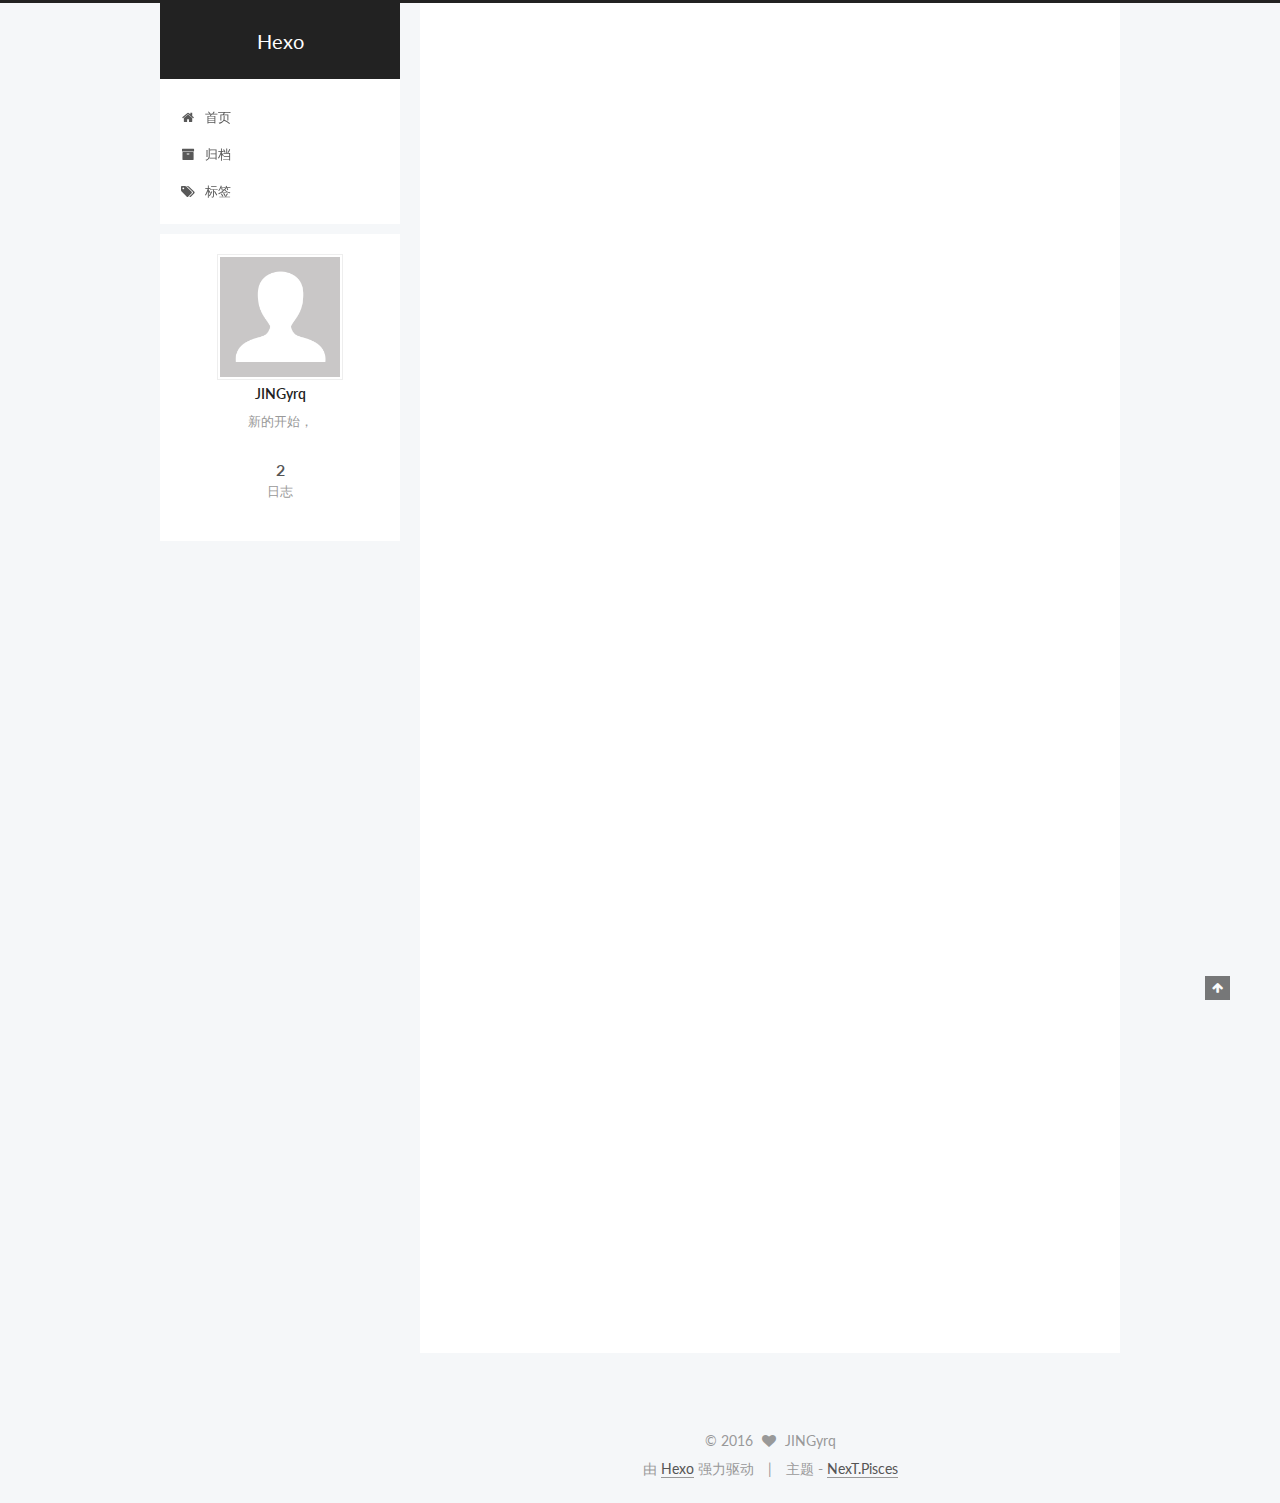
==== commit 6b7d7a61: "Site updated: 2016-09-23 11:39:59" ====
--- a/index.html
+++ b/index.html
@@ -84,12 +84,15 @@
 
 
 
+<meta name="description" content="新的开始，">
 <meta property="og:type" content="website">
 <meta property="og:title" content="Hexo">
 <meta property="og:url" content="http://yoursite.com/index.html">
 <meta property="og:site_name" content="Hexo">
+<meta property="og:description" content="新的开始，">
 <meta name="twitter:card" content="summary">
 <meta name="twitter:title" content="Hexo">
+<meta name="twitter:description" content="新的开始，">
 
 
 
@@ -443,9 +446,9 @@
         <div class="site-author motion-element" itemprop="author" itemscope itemtype="http://schema.org/Person">
           <img class="site-author-image" itemprop="image"
                src="/images/avatar.gif"
-               alt="John Doe" />
-          <p class="site-author-name" itemprop="name">John Doe</p>
-          <p class="site-description motion-element" itemprop="description"></p>
+               alt="JINGyrq" />
+          <p class="site-author-name" itemprop="name">JINGyrq</p>
+          <p class="site-description motion-element" itemprop="description">新的开始，</p>
         </div>
         <nav class="site-state motion-element">
           <div class="site-state-item site-state-posts">
@@ -494,7 +497,7 @@
   <span class="with-love">
     <i class="fa fa-heart"></i>
   </span>
-  <span class="author" itemprop="copyrightHolder">John Doe</span>
+  <span class="author" itemprop="copyrightHolder">JINGyrq</span>
 </div>
 
 <div class="powered-by">
